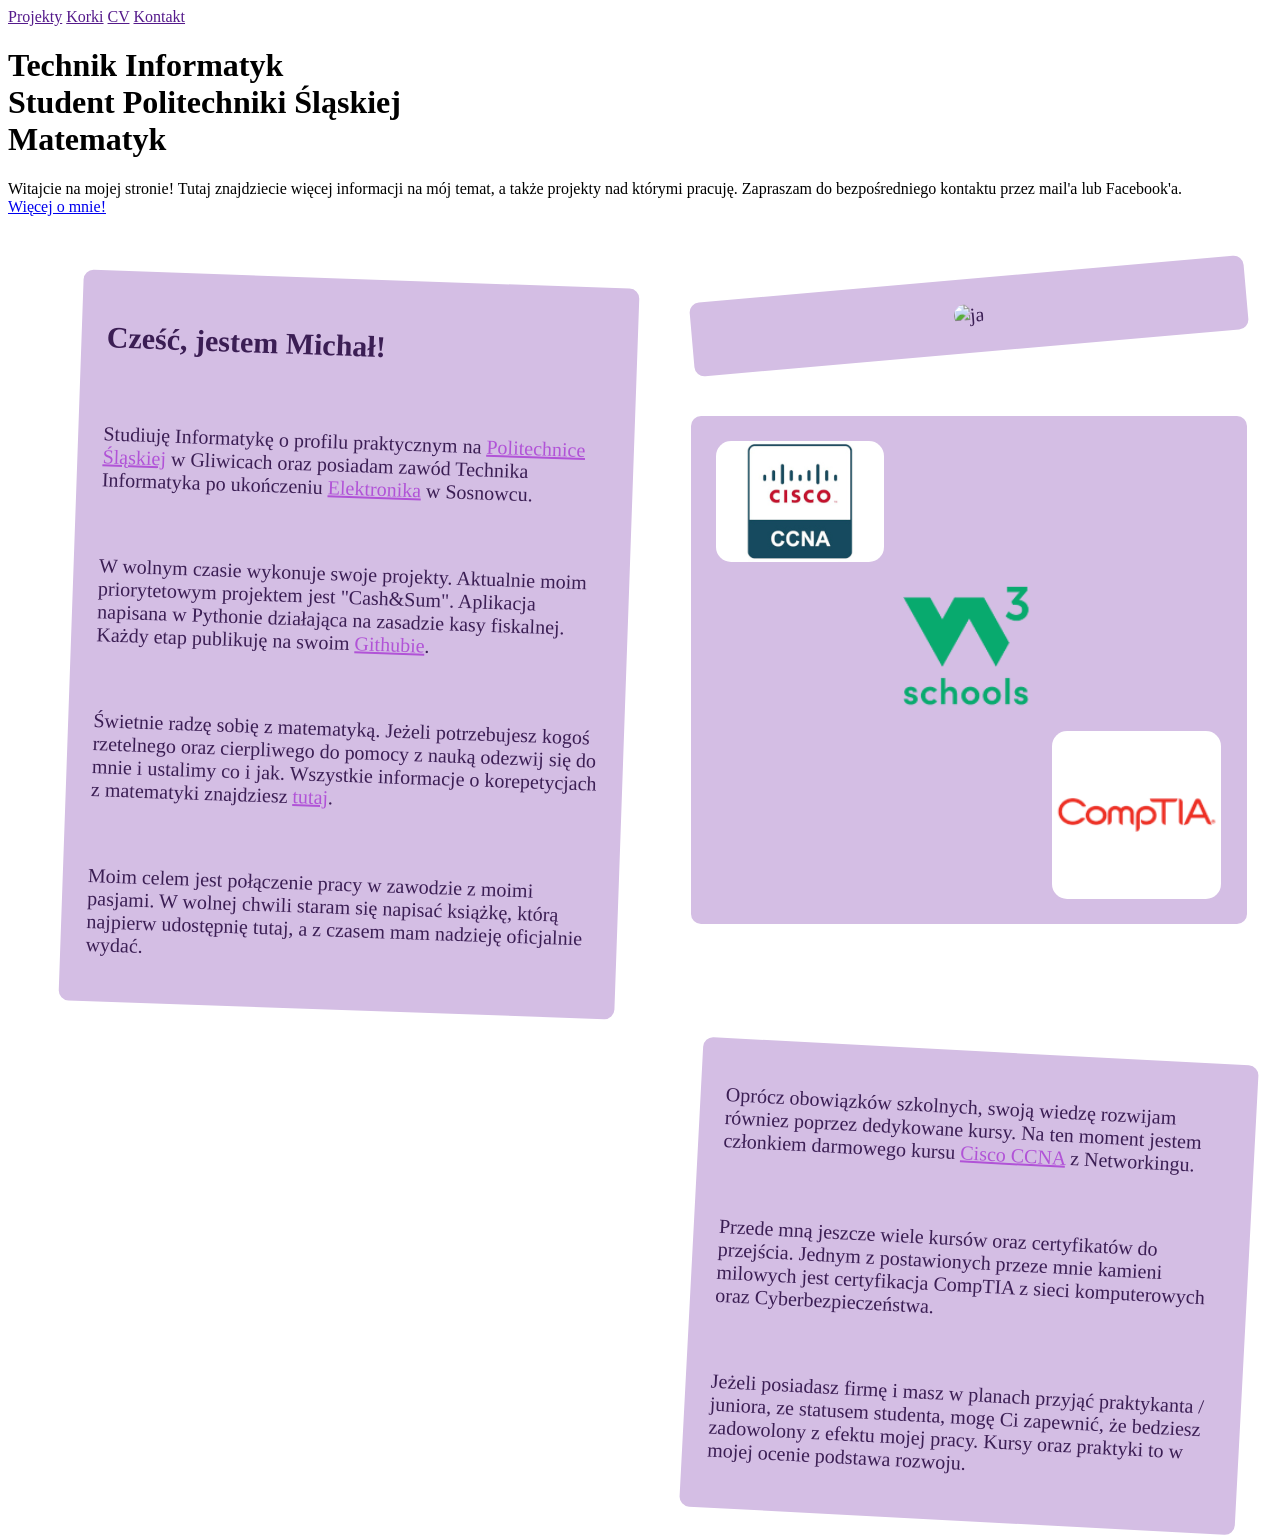
==== index.html @ e47a698b "kolejna czesc kontent" ====
<!DOCTYPE html>
<html lang="en">
<head>
    <meta charset="UTF-8">
    <meta name="viewport" content="width=device-width, initial-scale=1.0">
    <meta name="description" content="Strona portfolio by Saranov">
    <meta name="author" content="Michał Saranov Jurgaś"> 
    <meta name="keywords" content="saranov, Saranov, srnv, Informatyk, sosnowiec, korepetycje, matematyka, liceum">
    <meta name="viewport" content="width=device-width, initial-scale=1.0">
    <link rel="preconnect" href="https://fonts.googleapis.com">
    <link rel="preconnect" href="https://fonts.gstatic.com" crossorigin>
    <link href="https://fonts.googleapis.com/css2?family=Roboto:ital,wght@0,100..900;1,100..900&display=swap" rel="stylesheet">  
     <link rel="stylesheet" href="./style/top.css"> 
    <link rel="stylesheet" href="./style/content.css">
    <link rel="stylesheet" href="./style/style.css">  
    <title>srnv.pl</title>

</head>
<body>

    <div class="top">
        <div class="top-links">
            <a href="">Projekty</a>
            <a href="">Korki</a>
            <a href="">CV</a>
            <a href="">Kontakt</a>
        </div>
    </div>
    <div class="main">
            <h1 class="main-title">
                Technik Informatyk <br>
                Student Politechniki Śląskiej <br>
                Matematyk
            </h1>

            <div class="main-opis">
                Witajcie na mojej stronie! Tutaj znajdziecie więcej informacji na mój temat, a także projekty nad którymi pracuję. Zapraszam do bezpośredniego kontaktu przez mail'a lub Facebook'a.
            </div>

            <div class="main-przycisk">
                <a href="#content" class="przycisk-wiecej">Więcej o mnie!</a>
            </div>  
    </div>


    <div class="content" id="content">
        <div class="o-mnie">
            <div class="kontener omnie-tekst">
                    <h2>Cześć, jestem Michał! </h2> <br>
                    <p>
                        Studiuję Informatykę o profilu praktycznym na <a href="https://www.polsl.pl/">Politechnice Śląskiej</a> w Gliwicach oraz posiadam zawód Technika Informatyka po ukończeniu <a href="https://zse.edu.pl/" target="_blank">Elektronika</a> w Sosnowcu. 
                    </p> <br>
                    <p>
                        W wolnym czasie wykonuje swoje projekty. Aktualnie moim priorytetowym projektem jest "Cash&Sum". Aplikacja napisana w Pythonie działająca na zasadzie kasy fiskalnej. Każdy etap publikuję na swoim <a href="https://github.com/saranovvv/cash-sum">Githubie</a>.
                    </p> <br>

                    <p>
                        Świetnie radzę sobię z matematyką. Jeżeli potrzebujesz kogoś rzetelnego oraz cierpliwego do pomocy z nauką odezwij się do mnie i ustalimy co i jak. Wszystkie informacje o korepetycjach z matematyki znajdziesz <a href="">tutaj</a>. 
                    </p> <br>

                    <p>
                        Moim celem jest połączenie pracy w zawodzie z moimi pasjami. W wolnej chwili staram się napisać książkę, którą najpierw udostępnię tutaj, a z czasem mam nadzieję oficjalnie wydać. 
                    </p>
                 
            </div>

            <div class="kontener omnie-zdjecie">
                <img src="./img/me-d4c.png" alt="ja">
            </div>
        </div>
        <div class="kursy">
            <div class="kontener kursy-zdjecie">
                <img src="./img/cisco-ccna-2.jpg" alt="logo-ccna" class="schodki1">
                <img src="./img/w3sch.png" alt="w3schools-logo" class="schodki2">
                <img src="./img/comptia.png" alt="comptia-logo" class="schodki3">
            </div>
            <div class="kontener kursy-tekst">
                <p>
                    Oprócz obowiązków szkolnych, swoją wiedzę rozwijam równiez poprzez dedykowane kursy. Na ten moment jestem członkiem darmowego kursu <a href="">Cisco CCNA</a> z Networkingu. 
                </p><br>
                <p>
                    Przede mną jeszcze wiele kursów oraz certyfikatów do przejścia. Jednym z postawionych przeze mnie kamieni milowych jest certyfikacja CompTIA z sieci komputerowych oraz Cyberbezpieczeństwa. 
                </p><br>
                <p>
                    Jeżeli posiadasz firmę i masz w planach przyjąć praktykanta / juniora, ze statusem studenta, mogę Ci zapewnić, że bedziesz zadowolony z efektu mojej pracy.
                    Kursy oraz praktyki to w mojej ocenie podstawa rozwoju. 
                </p>
            </div>
        </div> 
    </div>
<div class="space stars1"></div>
<div class="space stars2"></div>
<div class="space stars3"></div>
    <script src="./js/script.js"></script>
</body>
</html>
---- style/content.css ----
p > a{
    color: #B153D7;
}

.content{
    width: 100%;
    z-index: 1;
}

.kontener{
    text-align: left;
    width: 50%;
    float: left;
    font-size: 20px;
    color: #3B1E54;
    padding: 2%;
    background-color: #D4BEE4;
    width: 40%;
    margin-left: 5%;
    border-radius: 10px;
    margin-top: 5%;
}

.o-mnie .kursy {
    width: 100%;
}

.omnie-tekst{
    transform: rotate(2deg);
    transition: 0.5s ease-in-out;
}
.omnie-tekst:hover{
    transform: rotate(0);
}

.omnie-zdjecie{
    text-align: center;
    transform: rotate(-5deg);   
    transition: 1s ease-in-out;
}
.omnie-zdjecie:hover{
    transform: rotate(-2deg);
}

.omnie-zdjecie > img {
    height: 500px;
    border-radius: 15px;
}

.kursy-tekst{
    margin-top: 10%;
    transform: rotate(3deg);
    transition: 0.5s ease-in-out;

}

.kursy-zdjecie{
    text-align: center;
    transition: 0.5s ease-in-out; 

}
.kursy-zdjecie > img {
    width: 33.3%;
    border-radius: 15px;
    float: left;
}

.schodki1{
    margin-right: 66.6%;
}
.schodki2{
    margin-right: 33.3%;
    margin-left: 33.3%;
}
.schodki3{
    margin-left: 66.6%;
}
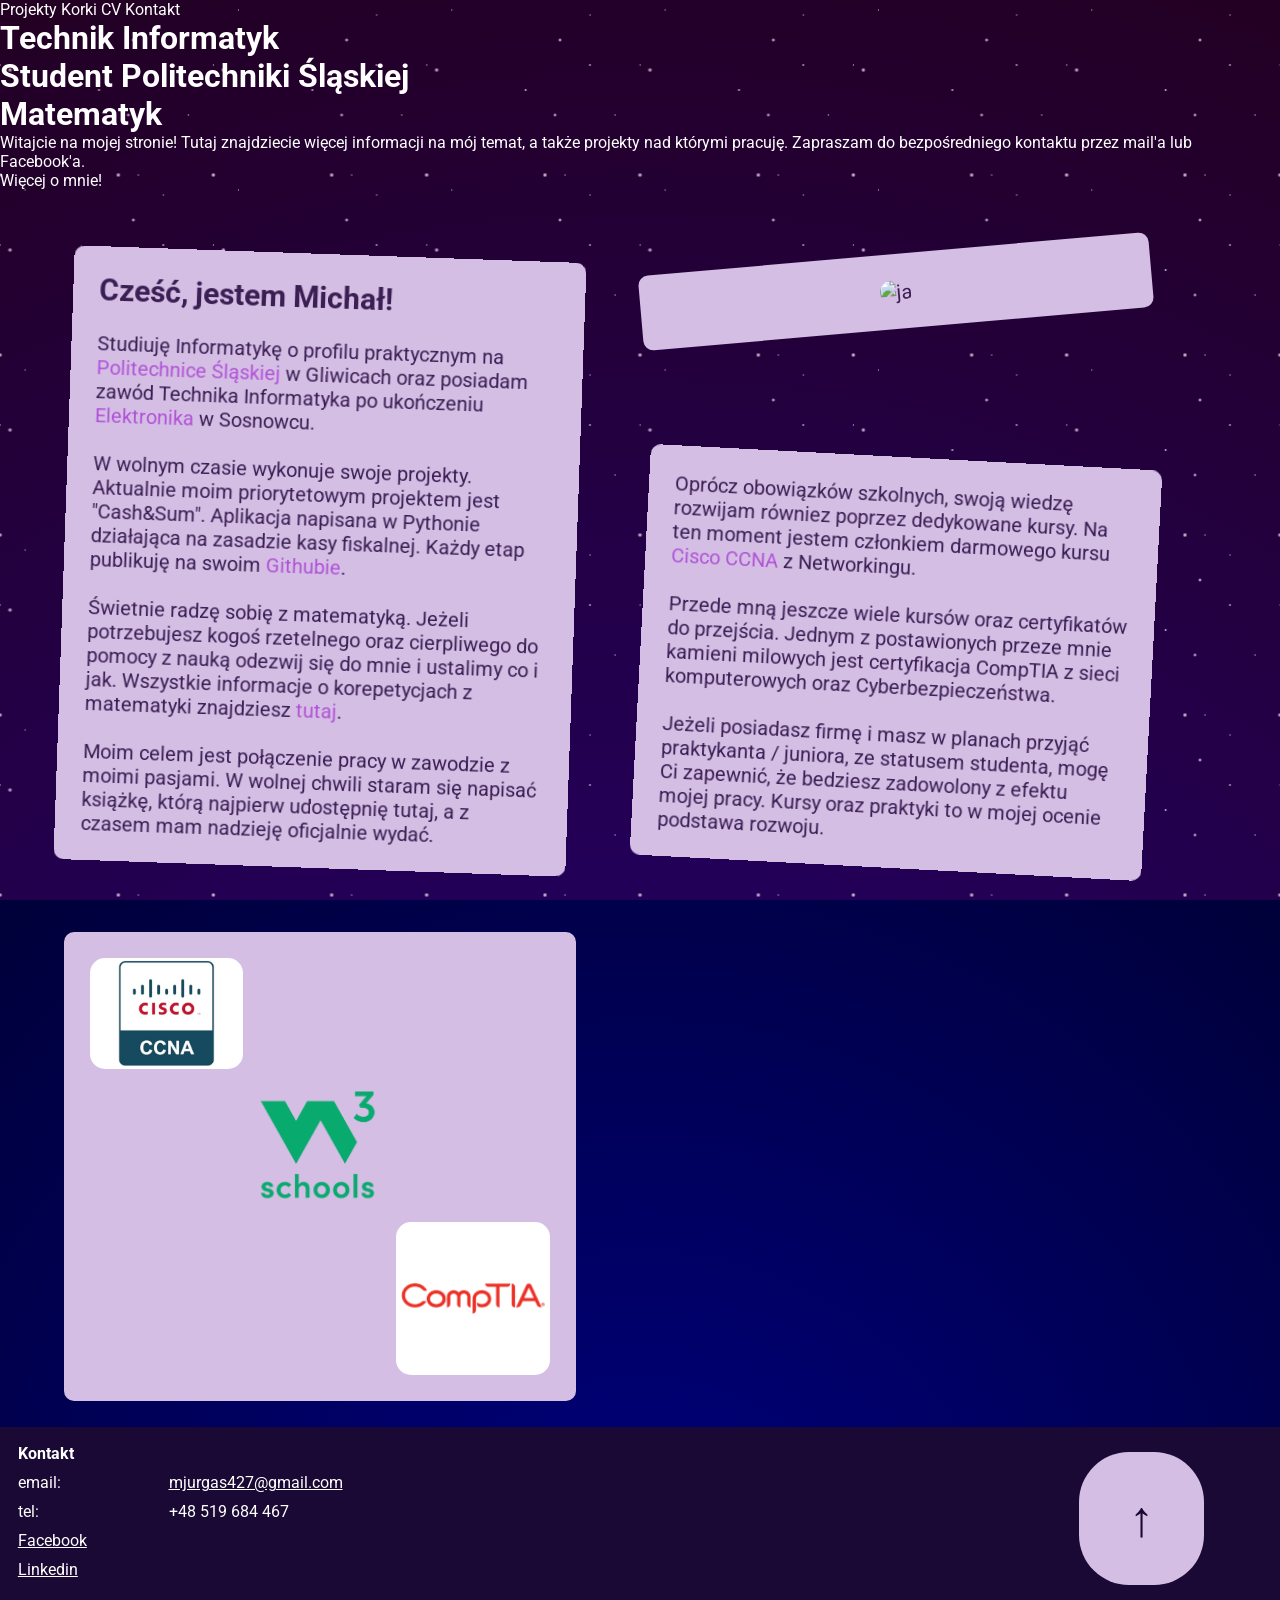
==== commit eaf3078d: "dodanie panelu bottom" ====
--- a/index.html
+++ b/index.html
@@ -10,15 +10,18 @@
     <link rel="preconnect" href="https://fonts.googleapis.com">
     <link rel="preconnect" href="https://fonts.gstatic.com" crossorigin>
     <link href="https://fonts.googleapis.com/css2?family=Roboto:ital,wght@0,100..900;1,100..900&display=swap" rel="stylesheet">  
-     <link rel="stylesheet" href="./style/top.css"> 
+    <link rel="stylesheet" href="./style/top.css"> 
     <link rel="stylesheet" href="./style/content.css">
+    <link rel="stylesheet" href="./style/bot.css">
     <link rel="stylesheet" href="./style/style.css">  
+    <link rel="stylesheet" href="./style/responsive.css">
+
     <title>srnv.pl</title>
 
 </head>
 <body>
 
-    <div class="top">
+    <div class="top" id="top">
         <div class="top-links">
             <a href="">Projekty</a>
             <a href="">Korki</a>
@@ -48,10 +51,10 @@
             <div class="kontener omnie-tekst">
                     <h2>Cześć, jestem Michał! </h2> <br>
                     <p>
-                        Studiuję Informatykę o profilu praktycznym na <a href="https://www.polsl.pl/">Politechnice Śląskiej</a> w Gliwicach oraz posiadam zawód Technika Informatyka po ukończeniu <a href="https://zse.edu.pl/" target="_blank">Elektronika</a> w Sosnowcu. 
+                        Studiuję Informatykę o profilu praktycznym na <a href="https://www.polsl.pl/" target="_blank">Politechnice Śląskiej</a> w Gliwicach oraz posiadam zawód Technika Informatyka po ukończeniu <a href="https://zse.edu.pl/" target="_blank">Elektronika</a> w Sosnowcu. 
                     </p> <br>
                     <p>
-                        W wolnym czasie wykonuje swoje projekty. Aktualnie moim priorytetowym projektem jest "Cash&Sum". Aplikacja napisana w Pythonie działająca na zasadzie kasy fiskalnej. Każdy etap publikuję na swoim <a href="https://github.com/saranovvv/cash-sum">Githubie</a>.
+                        W wolnym czasie wykonuje swoje projekty. Aktualnie moim priorytetowym projektem jest "Cash&Sum". Aplikacja napisana w Pythonie działająca na zasadzie kasy fiskalnej. Każdy etap publikuję na swoim <a href="https://github.com/saranovvv" target="_blank">Githubie</a>.
                     </p> <br>
 
                     <p>
@@ -69,14 +72,9 @@
             </div>
         </div>
         <div class="kursy">
-            <div class="kontener kursy-zdjecie">
-                <img src="./img/cisco-ccna-2.jpg" alt="logo-ccna" class="schodki1">
-                <img src="./img/w3sch.png" alt="w3schools-logo" class="schodki2">
-                <img src="./img/comptia.png" alt="comptia-logo" class="schodki3">
-            </div>
             <div class="kontener kursy-tekst">
                 <p>
-                    Oprócz obowiązków szkolnych, swoją wiedzę rozwijam równiez poprzez dedykowane kursy. Na ten moment jestem członkiem darmowego kursu <a href="">Cisco CCNA</a> z Networkingu. 
+                    Oprócz obowiązków szkolnych, swoją wiedzę rozwijam równiez poprzez dedykowane kursy. Na ten moment jestem członkiem darmowego kursu <a href="https://www.cisco.com/site/us/en/learn/training-certifications/training/netacad/index.html" target="_blank">Cisco CCNA</a> z Networkingu. 
                 </p><br>
                 <p>
                     Przede mną jeszcze wiele kursów oraz certyfikatów do przejścia. Jednym z postawionych przeze mnie kamieni milowych jest certyfikacja CompTIA z sieci komputerowych oraz Cyberbezpieczeństwa. 
@@ -86,11 +84,51 @@
                     Kursy oraz praktyki to w mojej ocenie podstawa rozwoju. 
                 </p>
             </div>
+            <div class="kontener kursy-zdjecie">
+                <img src="./img/cisco-ccna-2.jpg" alt="logo-ccna" class="schodki1">
+                <img src="./img/w3sch.png" alt="w3schools-logo" class="schodki2">
+                <img src="./img/comptia.png" alt="comptia-logo" class="schodki3">
+            </div>
         </div> 
     </div>
-<div class="space stars1"></div>
-<div class="space stars2"></div>
-<div class="space stars3"></div>
-    <script src="./js/script.js"></script>
+
+    <div class="bot">
+        <div class="lewy">
+            <div class="bot-tabela" role="region" tabindex="0">
+                <table>
+                    <thead>
+                        <tr>
+                            <th>Kontakt</th>
+                            <th><br></th>
+                        </tr>
+                    </thead>
+                    <tbody>
+                        <tr>
+                            <td>email:&nbsp;</td>
+                            <td><a href="mailto:mjurgas427@gmail.com" target="_blank" style="text-decoration: underline;">mjurgas427@gmail.com</a><br></td>
+                        </tr>
+                        <tr>
+                            <td>tel:</td>
+                            <td>+48 519 684 467&nbsp;<br></td>
+                        </tr>
+                        <tr>
+                            <td><a href="https://www.facebook.com/saranovvv" target="_blank" style="text-decoration: underline;">Facebook</a></td>
+                            <td></td>
+                        </tr>
+                        <tr>
+                            <td><a href="https://www.linkedin.com/in/michał-jurgaś-aa981a3b7/" target="_blank" style="text-decoration: underline; ">Linkedin</a></td>
+                            <td></td>
+                        </tr>
+                    </tbody>
+                </table>
+            </div>
+        </div>
+    <a href="#top" class="pwrt">&uarr;</a>
+    </div>
+
+    <div class="space stars1"></div>
+    <div class="space stars2"></div>
+    <div class="space stars3"></div>
+<!-- <script src="./js/script.js"></script> -->
 </body>
 </html>
--- a/style/bot.css
+++ b/style/bot.css
@@ -0,0 +1,70 @@
+.bot{
+    float: left;
+    width: 100%;
+    height: 200px;
+    background-color: #190934;
+    opacity: 1;
+    margin-top: 2%;
+    color: white;
+    padding: 1%;
+}
+
+.lewy{
+    width: 80%;
+    float: left;
+}
+
+.bot-tabela {
+    overflow: auto;
+    width: 100%;
+}
+
+.bot-tabela table {
+    border: 1px none #dededf;
+    height: 100%;
+    width: 50%;
+    table-layout: auto;
+    border-collapse: collapse;
+    border-spacing: 1px;
+    text-align: left;
+}
+
+.bot-tabela caption {
+    caption-side: top;
+    text-align: left;
+}
+
+.bot-tabela th {
+    border: 1px none #dededf;
+    background-color: #190934;
+    color: #ffffff;
+    padding: 5px;
+}
+
+.bot-tabela td {
+    border: 1px none #dededf;
+    background-color: #190934;
+    color: #ffffff;
+    padding: 5px;
+}
+
+.pwrt{
+    background-color: #D4BEE4;
+    width: 10%;
+    padding: 3%;
+    float: right;
+    text-align: center;
+    font-size: 50px;
+    color: #190934;
+    margin-right: 5%;
+    margin-top: 1%;
+    border-radius: 50px;
+    transition: ease-in 2s;
+    transition: ease-out 1s;
+
+}
+.pwrt:hover{
+    background-color: #190934;
+    color: #D4BEE4;
+    transform: rotate(360deg);
+}
--- a/style/style.css
+++ b/style/style.css
@@ -0,0 +1,146 @@
+*{
+    box-sizing: border-box;
+    margin: 0;
+    padding: 0;
+    scroll-behavior: smooth;
+  }
+
+body{
+        background: radial-gradient(circle at bottom, navy 0, black 100%);
+        height: 100%;
+        font-family: "Roboto", sans-serif;
+        color: white;
+}
+
+a{
+    text-decoration: none;
+    color: white;
+}
+
+.space {
+  background: rgba(128, 0, 128, 0.1) center / 200px 200px round;
+  bottom: 0;
+  left: 0;
+  position: fixed;
+  right: 0;
+  top: 0;
+  z-index: -1;
+}
+
+.stars1 {
+  animation: space 180s ease-in-out infinite;
+  background-image:
+    radial-gradient(
+      1px 1px at 25px 5px, 
+      white, 
+      rgba(255, 255, 255, 0)
+    ),
+    radial-gradient(
+      1px 1px at 50px 25px, 
+      white, 
+      rgba(255, 255, 255, 0)
+    ),
+    radial-gradient(
+      1px 1px at 125px 20px, 
+      white, 
+      rgba(255, 255, 255, 0)
+    ),
+    radial-gradient(
+      1.5px 1.5px at 50px 75px, 
+      white, 
+      rgba(255, 255, 255, 0)
+    ),
+    radial-gradient(
+      2px 2px at 15px 125px, 
+      white, 
+      rgba(255, 255, 255, 0)
+    ),
+    radial-gradient(
+      2.5px 2.5px at 110px 80px, 
+      white, 
+      rgba(255, 255, 255, 0)
+    );
+}
+.stars2 {
+  animation: space 240s ease-in-out infinite;
+  background-image:
+    radial-gradient(
+      1px 1px at 75px 125px, 
+      white, 
+      rgba(255, 255, 255, 0)
+    ),
+    radial-gradient(
+      1px 1px at 100px 75px, 
+      white, 
+      rgba(255, 255, 255, 0)
+    ),
+    radial-gradient(
+      1.5px 1.5px at 199px 100px, 
+      white, 
+      rgba(255, 255, 255, 0)
+    ),
+    radial-gradient(
+      2px 2px at 20px 50px, 
+      white, 
+      rgba(255, 255, 255, 0)
+    ),
+    radial-gradient(
+      2.5px 2.5px at 100px 5px, 
+      white, 
+      rgba(255, 255, 255, 0)
+    ),
+    radial-gradient(
+      2.5px 2.5px at 5px 5px, 
+      white, 
+      rgba(255, 255, 255, 0)
+    );
+.stars3 {
+  animation: space 300s ease-in-out infinite;
+  background-image:
+    radial-gradient(
+      1px 1px at 10px 10px, 
+      white, 
+      rgba(255, 255, 255, 0)
+    ),
+    radial-gradient(
+      1px 1px at 150px 150px, 
+      white, 
+      rgba(255, 255, 255, 0)
+    ),
+    radial-gradient(
+      1.5px 1.5px at 60px 170px, 
+      white, 
+      rgba(255, 255, 255, 0)
+    ),
+    radial-gradient(
+      1.5px 1.5px at 175px 180px, 
+      white, 
+      rgba(255, 255, 255, 0)
+    ),
+    radial-gradient(
+      2px 2px at 195px 95px, 
+      white, 
+      rgba(255, 255, 255, 0)
+    ),
+    radial-gradient(
+      2.5px 2.5px at 95px 145px, 
+      white, 
+      rgba(255, 255, 255, 0)
+    );
+}
+}
+
+@keyframes space {
+  40% {
+    opacity: 0.75;
+  }
+  50% {
+    opacity: 0.25;
+  }
+  60% {
+    opacity: 0.75;
+  }
+  100% {
+    transform: rotate(360deg);
+  }
+}
--- a/style/responsive.css
+++ b/style/responsive.css
@@ -0,0 +1,83 @@
+@media screen and (max-width:1025px){
+    .pwrt{
+        display: none;
+    }
+    .omnie-tekst .omnie-zdjecie .kursy-tekst .kursy-zdjecie{
+        margin: 0;
+    }
+    .omnie-tekst .kursy-tekst{
+        font-size: 10px;
+    }
+    .kursy-zdjecie .kursy-tekst{
+        width: 50%;
+    }
+    
+    .omnie-zdjecie > img {
+        height: 400px;
+    }
+
+    
+}
+@media screen and (max-width:768px){
+    .omnie-zdjecie > img{
+        height: 350px;
+    }
+}
+@media screen and (max-width:600px) {
+   
+    .omnie-tekst .kursy-tekst{
+        font-size: 10px;
+    }
+    .omnie-tekst{
+        margin: 2%;
+        width: auto;
+        transform: rotate(1deg);
+    }
+    .omnie-zdjecie{        
+        margin: 2%;
+        transform: rotate(-1deg);
+        width: auto;
+    }
+    .kursy-tekst{
+        margin: 2%;
+        margin-top: 5%;
+        width: auto;
+        transform: rotate(1deg);
+    }
+    .kursy-zdjecie{
+        margin: 2%;
+        width: auto;
+        transform: rotate(-1deg);
+    }
+    .omnie-zdjecie > img{width: auto;}
+}
+@media screen and (max-width:430px) {
+    *{
+        font-size: 15px;
+    }
+    h1{
+        font-size: 18px;
+    }
+    .omnie-zdjecie{
+        margin-left: 12%;
+    }
+    .omnie-zdjecie > img {
+        height: 350px;
+    }
+    .kursy-zdjecie{
+        width: 70%;
+        margin-left: 15%;
+
+    }
+}
+@media screen and (max-width:320px){
+   .main-opis{
+    font-size: 12px;
+   }
+    .main-title{
+        font-size: 25px;
+    }
+    .omnie-zdjecie > img {
+        height: 250px;
+    }
+}
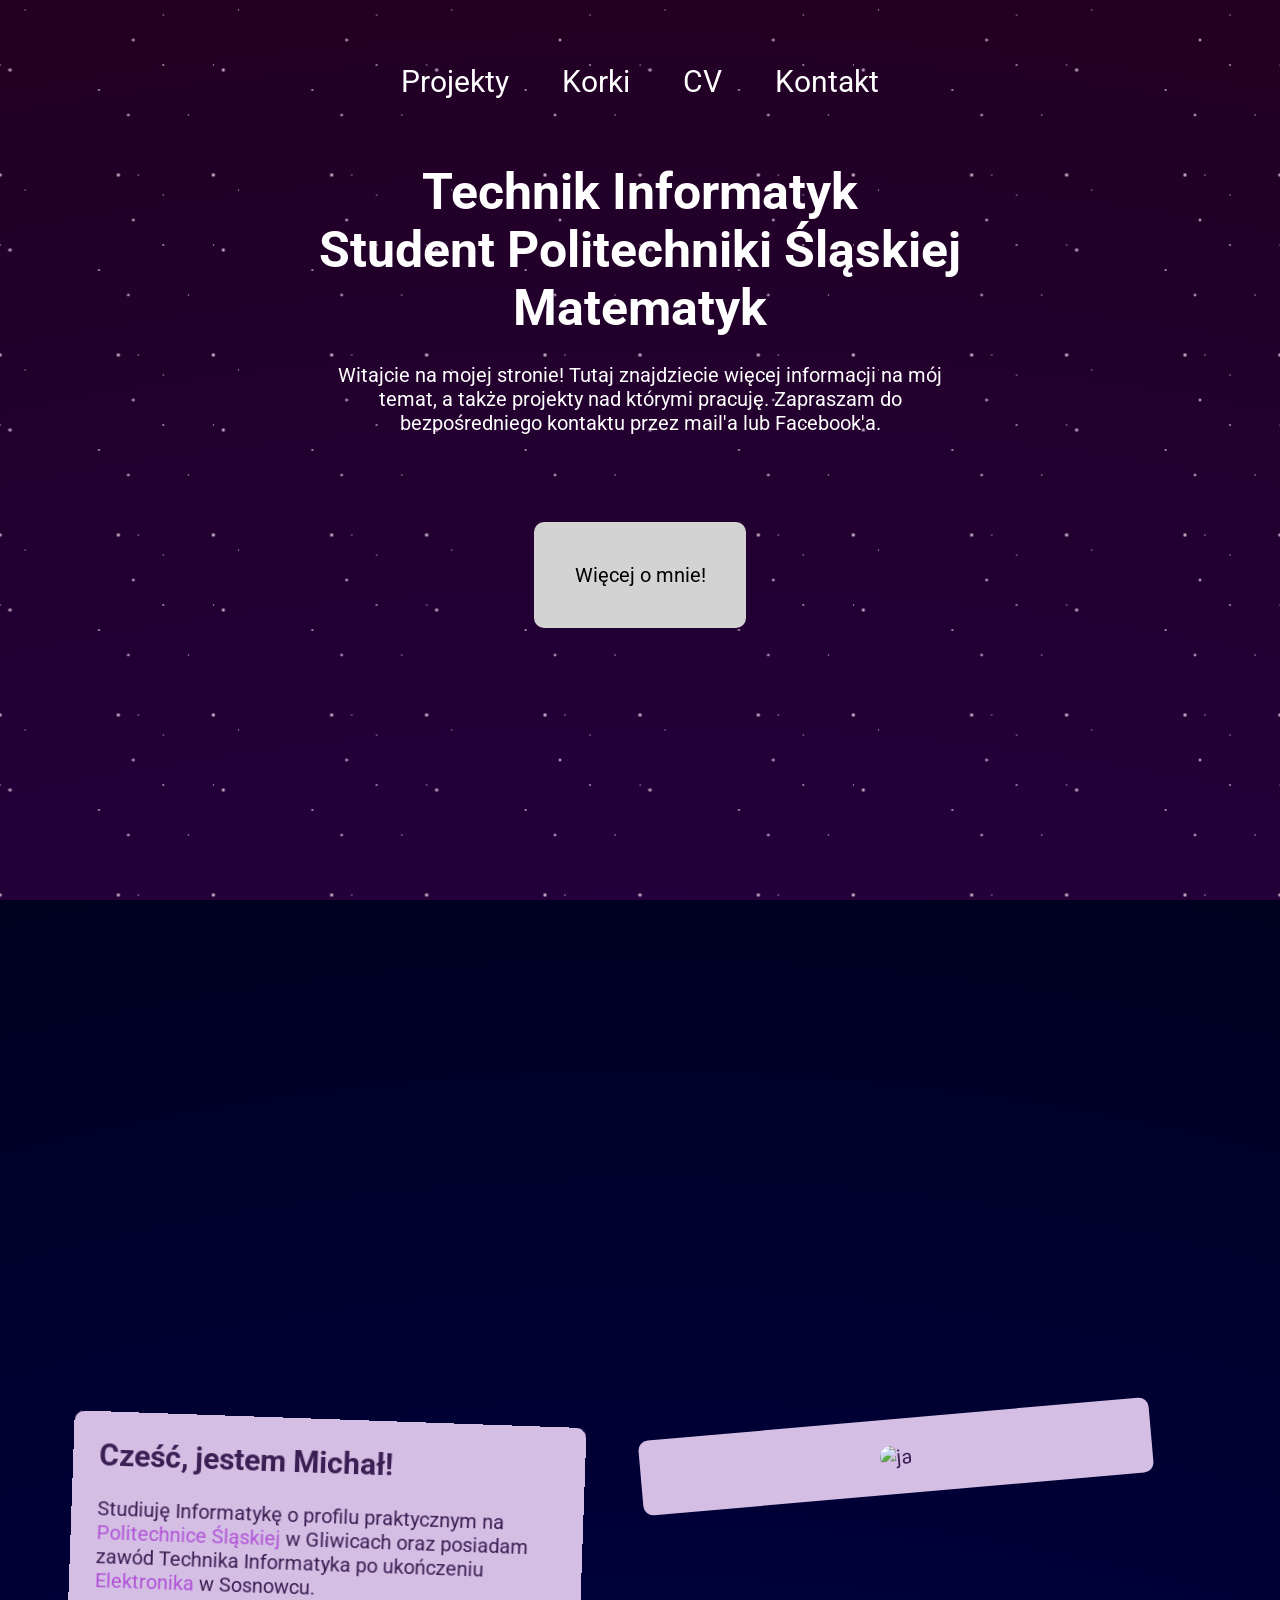
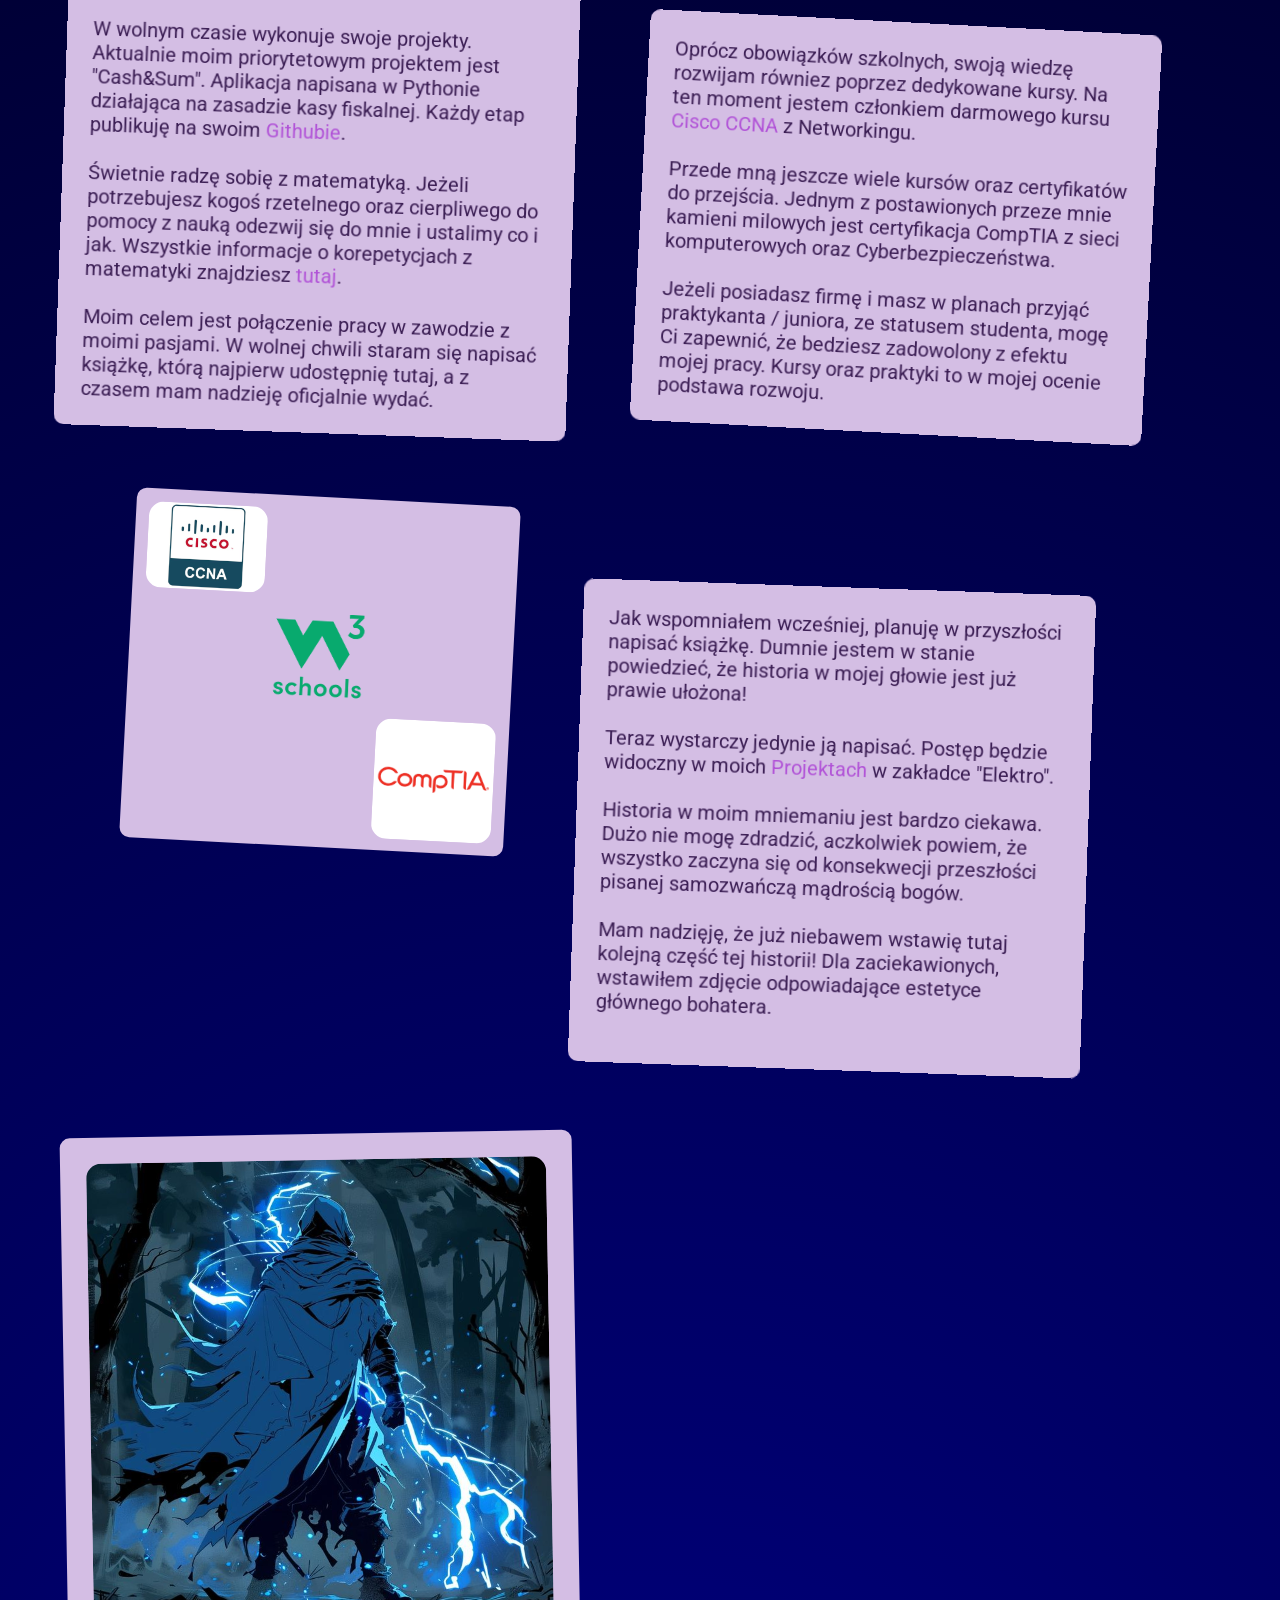
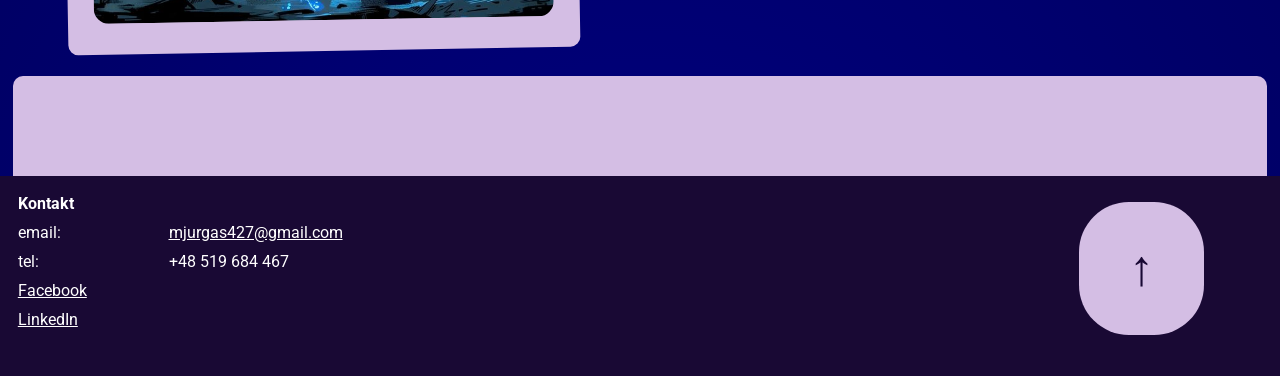
==== commit ac180fc9: "dokonczona sekcja kontent" ====
--- a/index.html
+++ b/index.html
@@ -12,6 +12,7 @@
     <link href="https://fonts.googleapis.com/css2?family=Roboto:ital,wght@0,100..900;1,100..900&display=swap" rel="stylesheet">  
     <link rel="stylesheet" href="./style/top.css"> 
     <link rel="stylesheet" href="./style/content.css">
+    <link rel="stylesheet" href="./style/content-long.css">
     <link rel="stylesheet" href="./style/bot.css">
     <link rel="stylesheet" href="./style/style.css">  
     <link rel="stylesheet" href="./style/responsive.css">
@@ -68,7 +69,7 @@
             </div>
 
             <div class="kontener omnie-zdjecie">
-                <img src="./img/me-d4c.png" alt="ja">
+                <img src="./img/me-d4c.png" alt="ja" class="zdjecie">
             </div>
         </div>
         <div class="kursy">
@@ -89,7 +90,28 @@
                 <img src="./img/w3sch.png" alt="w3schools-logo" class="schodki2">
                 <img src="./img/comptia.png" alt="comptia-logo" class="schodki3">
             </div>
+            <div class="kontener electro-tekst">
+                <p>
+                    Jak wspomniałem wcześniej, planuję w przyszłości napisać książkę. Dumnie jestem w stanie powiedzieć, że historia w mojej głowie jest już prawie ułożona!
+                </p> <br>
+                <p>
+                    Teraz wystarczy jedynie ją napisać. Postęp będzie widoczny w moich <a href="">Projektach</a> w zakładce "Elektro". 
+                </p> <br>
+                <p>
+                    Historia w moim mniemaniu jest bardzo ciekawa. Dużo nie mogę zdradzić, aczkolwiek powiem, że wszystko zaczyna się od konsekwecji przeszłości pisanej samozwańczą mądrością bogów.
+                </p> <br>
+                <p>
+                    Mam nadzięję, że już niebawem wstawię tutaj kolejną część tej historii! Dla zaciekawionych, wstawiłem zdjęcie odpowiadające estetyce głównego bohatera.
+                </p> <br>
+            </div>
+            <div class="kontener electro-zdjecie">
+                <img src="./img/ivra.jpg" alt="ivra cascada" class="zdjecie">
+            </div>
         </div> 
+    </div>
+
+    <div class="content-long">
+
     </div>
 
     <div class="bot">
@@ -116,7 +138,7 @@
                             <td></td>
                         </tr>
                         <tr>
-                            <td><a href="https://www.linkedin.com/in/michał-jurgaś-aa981a3b7/" target="_blank" style="text-decoration: underline; ">Linkedin</a></td>
+                            <td><a href="https://www.linkedin.com/in/michał-jurgaś-aa981a3b7/" target="_blank" style="text-decoration: underline; ">LinkedIn</a></td>
                             <td></td>
                         </tr>
                     </tbody>
@@ -131,4 +153,4 @@
     <div class="space stars3"></div>
 <!-- <script src="./js/script.js"></script> -->
 </body>
-</html>+</html>
--- a/style/top.css
+++ b/style/top.css
@@ -0,0 +1,43 @@
+.top{
+    width: 100%;
+    text-align: center;
+    font-size: 1.875rem;
+    padding: 5%;
+}
+
+.top-links > a{
+    margin: 2%;
+}
+
+.main{
+    text-align: center;
+}
+
+.main-title{
+    font-size: 3.125rem;
+}
+
+.main-opis{
+    margin-left: 25%;
+    margin-right: 25%;
+    width: 50%;
+    font-size: 1.25rem;
+    margin-top: 2%;
+}
+
+.main-przycisk{
+    width: 80%;
+    margin: 10%;
+    margin-bottom: 60%;
+}
+
+.przycisk-wiecej{
+    color: black;
+    font-size: 1.25rem;
+    background-color: lightgray;
+    border-radius: 0.625rem;
+    width: auto;
+    height: auto;
+    padding: 4%;
+    text-decoration: none;
+}
--- a/style/content.css
+++ b/style/content.css
@@ -1,6 +1,12 @@
 
 p > a{
     color: #B153D7;
+}
+
+.zdjecie{
+    /* height: 31.25rem; */
+    border-radius: 0.9375rem;
+    width: 100%;
 }
 
 .content{
@@ -10,15 +16,14 @@
 
 .kontener{
     text-align: left;
-    width: 50%;
     float: left;
-    font-size: 20px;
+    font-size: 1.25rem;
     color: #3B1E54;
     padding: 2%;
     background-color: #D4BEE4;
     width: 40%;
     margin-left: 5%;
-    border-radius: 10px;
+    border-radius: 0.625rem;
     margin-top: 5%;
 }
 
@@ -43,29 +48,37 @@
     transform: rotate(-2deg);
 }
 
-.omnie-zdjecie > img {
-    height: 500px;
-    border-radius: 15px;
+.kursy-tekst{
+    margin-top: 10%;
+    margin-left: 5%;
+    transform: rotate(3deg);
+    transition: 0.5s ease-in-out;
+    float: right;
+    /* float: left; */
+    margin-right: 10%;
+}
+.kursy-zdjecie{
+    float: left;
+    width: 30%;
+    text-align: center;
+    transition: 1s ease-in-out; 
+    margin-left: 10%;
+    padding: 1%;
+    transform: rotate(3deg);
+}
+.kursy-tekst:hover{
+    transform: rotate(0);
+}
+.kursy-zdjecie:hover{
+    transform: rotate(0);
 }
 
-.kursy-tekst{
-    margin-top: 10%;
-    transform: rotate(3deg);
-    transition: 0.5s ease-in-out;
 
-}
-
-.kursy-zdjecie{
-    text-align: center;
-    transition: 0.5s ease-in-out; 
-
-}
 .kursy-zdjecie > img {
     width: 33.3%;
-    border-radius: 15px;
+    border-radius: 0.9375rem;
     float: left;
 }
-
 .schodki1{
     margin-right: 66.6%;
 }
@@ -75,4 +88,22 @@
 }
 .schodki3{
     margin-left: 66.6%;
+}
+
+.electro-tekst{
+    margin-top: 12%;
+    transition: ease-in-out 0.7s;
+    transform: rotate(2deg);
+}
+.electro-zdjecie {
+    transition: ease-in-out 0.7s;
+    text-align: center;
+    transform: rotate(-1deg);
+}
+
+.electro-tekst:hover {
+    transform: rotate(0deg);
+}
+.electro-zdjecie:hover{
+    transform: rotate(0deg);
 }
--- a/style/content-long.css
+++ b/style/content-long.css
@@ -0,0 +1,10 @@
+.content-long{
+    width: 98%;
+    background-color: #D4BEE4;
+    height: 6.25rem;
+    float: left;
+    margin-top: 2%;
+    margin-left: 1%;
+    border-top-left-radius: 0.625rem;    
+    border-top-right-radius: 0.625rem;    
+}
--- a/style/bot.css
+++ b/style/bot.css
@@ -1,10 +1,9 @@
 .bot{
     float: left;
     width: 100%;
-    height: 200px;
+    height: 12.5rem;
     background-color: #190934;
     opacity: 1;
-    margin-top: 2%;
     color: white;
     padding: 1%;
 }
@@ -20,12 +19,12 @@
 }
 
 .bot-tabela table {
-    border: 1px none #dededf;
+    border: 0.0625rem none #dededf;
     height: 100%;
     width: 50%;
     table-layout: auto;
     border-collapse: collapse;
-    border-spacing: 1px;
+    border-spacing: 0.0625rem;
     text-align: left;
 }
 
@@ -35,17 +34,17 @@
 }
 
 .bot-tabela th {
-    border: 1px none #dededf;
+    border: 0.0625rem none #dededf;
     background-color: #190934;
     color: #ffffff;
-    padding: 5px;
+    padding: 0.3125rem;
 }
 
 .bot-tabela td {
-    border: 1px none #dededf;
+    border: 0.0625rem none #dededf;
     background-color: #190934;
     color: #ffffff;
-    padding: 5px;
+    padding: 0.3125rem;
 }
 
 .pwrt{
@@ -54,11 +53,11 @@
     padding: 3%;
     float: right;
     text-align: center;
-    font-size: 50px;
+    font-size: 3.125rem;
     color: #190934;
     margin-right: 5%;
     margin-top: 1%;
-    border-radius: 50px;
+    border-radius: 3.125rem;
     transition: ease-in 2s;
     transition: ease-out 1s;
 
--- a/style/style.css
+++ b/style/style.css
@@ -18,7 +18,7 @@
 }
 
 .space {
-  background: rgba(128, 0, 128, 0.1) center / 200px 200px round;
+  background: rgba(128, 0, 128, 0.1) center / 12.5rem 12.5rem round;
   bottom: 0;
   left: 0;
   position: fixed;
@@ -31,32 +31,32 @@
   animation: space 180s ease-in-out infinite;
   background-image:
     radial-gradient(
-      1px 1px at 25px 5px, 
+      0.0625rem 0.0625rem at 1.5625rem 0.3125rem, 
       white, 
       rgba(255, 255, 255, 0)
     ),
     radial-gradient(
-      1px 1px at 50px 25px, 
+      0.0625rem 0.0625rem at 3.125rem 1.5625rem, 
       white, 
       rgba(255, 255, 255, 0)
     ),
     radial-gradient(
-      1px 1px at 125px 20px, 
+      0.0625rem 0.0625rem at 7.8125rem 1.25rem, 
       white, 
       rgba(255, 255, 255, 0)
     ),
     radial-gradient(
-      1.5px 1.5px at 50px 75px, 
+      0.0938rem 0.0938rem at 3.125rem 4.6875rem, 
       white, 
       rgba(255, 255, 255, 0)
     ),
     radial-gradient(
-      2px 2px at 15px 125px, 
+      0.125rem 0.125rem at 0.9375rem 7.8125rem, 
       white, 
       rgba(255, 255, 255, 0)
     ),
     radial-gradient(
-      2.5px 2.5px at 110px 80px, 
+      0.1563rem 0.1563rem at 6.875rem 5rem, 
       white, 
       rgba(255, 255, 255, 0)
     );
@@ -65,32 +65,32 @@
   animation: space 240s ease-in-out infinite;
   background-image:
     radial-gradient(
-      1px 1px at 75px 125px, 
+      0.0625rem 0.0625rem at 4.6875rem 7.8125rem, 
       white, 
       rgba(255, 255, 255, 0)
     ),
     radial-gradient(
-      1px 1px at 100px 75px, 
+      0.0625rem 0.0625rem at 6.25rem 4.6875rem, 
       white, 
       rgba(255, 255, 255, 0)
     ),
     radial-gradient(
-      1.5px 1.5px at 199px 100px, 
+      0.0938rem 0.0938rem at 12.4375rem 6.25rem, 
       white, 
       rgba(255, 255, 255, 0)
     ),
     radial-gradient(
-      2px 2px at 20px 50px, 
+      0.125rem 0.125rem at 1.25rem 3.125rem, 
       white, 
       rgba(255, 255, 255, 0)
     ),
     radial-gradient(
-      2.5px 2.5px at 100px 5px, 
+      0.1563rem 0.1563rem at 6.25rem 0.3125rem, 
       white, 
       rgba(255, 255, 255, 0)
     ),
     radial-gradient(
-      2.5px 2.5px at 5px 5px, 
+      0.1563rem 0.1563rem at 0.3125rem 0.3125rem, 
       white, 
       rgba(255, 255, 255, 0)
     );
@@ -98,32 +98,32 @@
   animation: space 300s ease-in-out infinite;
   background-image:
     radial-gradient(
-      1px 1px at 10px 10px, 
+      0.0625rem 0.0625rem at 0.625rem 0.625rem, 
       white, 
       rgba(255, 255, 255, 0)
     ),
     radial-gradient(
-      1px 1px at 150px 150px, 
+      0.0625rem 0.0625rem at 9.375rem 9.375rem, 
       white, 
       rgba(255, 255, 255, 0)
     ),
     radial-gradient(
-      1.5px 1.5px at 60px 170px, 
+      0.0938rem 0.0938rem at 3.75rem 10.625rem, 
       white, 
       rgba(255, 255, 255, 0)
     ),
     radial-gradient(
-      1.5px 1.5px at 175px 180px, 
+      0.0938rem 0.0938rem at 10.9375rem 11.25rem, 
       white, 
       rgba(255, 255, 255, 0)
     ),
     radial-gradient(
-      2px 2px at 195px 95px, 
+      0.125rem 0.125rem at 12.1875rem 5.9375rem, 
       white, 
       rgba(255, 255, 255, 0)
     ),
     radial-gradient(
-      2.5px 2.5px at 95px 145px, 
+      0.1563rem 0.1563rem at 5.9375rem 9.0625rem, 
       white, 
       rgba(255, 255, 255, 0)
     );
--- a/style/responsive.css
+++ b/style/responsive.css
@@ -1,32 +1,24 @@
-@media screen and (max-width:1025px){
+@media screen and (max-width:64.0625rem){
     .pwrt{
         display: none;
     }
-    .omnie-tekst .omnie-zdjecie .kursy-tekst .kursy-zdjecie{
+    .omnie-tekst .omnie-zdjecie .kursy-tekst .kursy-zdjecie .electro-text .electro-zdjecie{
         margin: 0;
     }
-    .omnie-tekst .kursy-tekst{
-        font-size: 10px;
+    .omnie-tekst .kursy-tekst .electro-text{
+        font-size: 0.625rem;
     }
     .kursy-zdjecie .kursy-tekst{
         width: 50%;
     }
     
-    .omnie-zdjecie > img {
-        height: 400px;
-    }
 
     
 }
-@media screen and (max-width:768px){
-    .omnie-zdjecie > img{
-        height: 350px;
-    }
-}
-@media screen and (max-width:600px) {
+@media screen and (max-width:37.5rem) {
    
-    .omnie-tekst .kursy-tekst{
-        font-size: 10px;
+    .omnie-tekst .kursy-tekst .electro-text{
+        font-size: 0.625rem;
     }
     .omnie-tekst{
         margin: 2%;
@@ -49,20 +41,19 @@
         width: auto;
         transform: rotate(-1deg);
     }
-    .omnie-zdjecie > img{width: auto;}
 }
-@media screen and (max-width:430px) {
+@media screen and (max-width:26.875rem) {
     *{
-        font-size: 15px;
+        font-size: 0.9375rem;
     }
     h1{
-        font-size: 18px;
+        font-size: 1.125rem;
     }
     .omnie-zdjecie{
         margin-left: 12%;
     }
-    .omnie-zdjecie > img {
-        height: 350px;
+    .zdjecie {
+        height: 21.875rem;
     }
     .kursy-zdjecie{
         width: 70%;
@@ -70,14 +61,14 @@
 
     }
 }
-@media screen and (max-width:320px){
+@media screen and (max-width:20rem){
    .main-opis{
-    font-size: 12px;
+    font-size: 0.75rem;
    }
     .main-title{
-        font-size: 25px;
+        font-size: 1.5625rem;
     }
-    .omnie-zdjecie > img {
-        height: 250px;
+    .zdjecie {
+        height: 15.625rem;
     }
 }
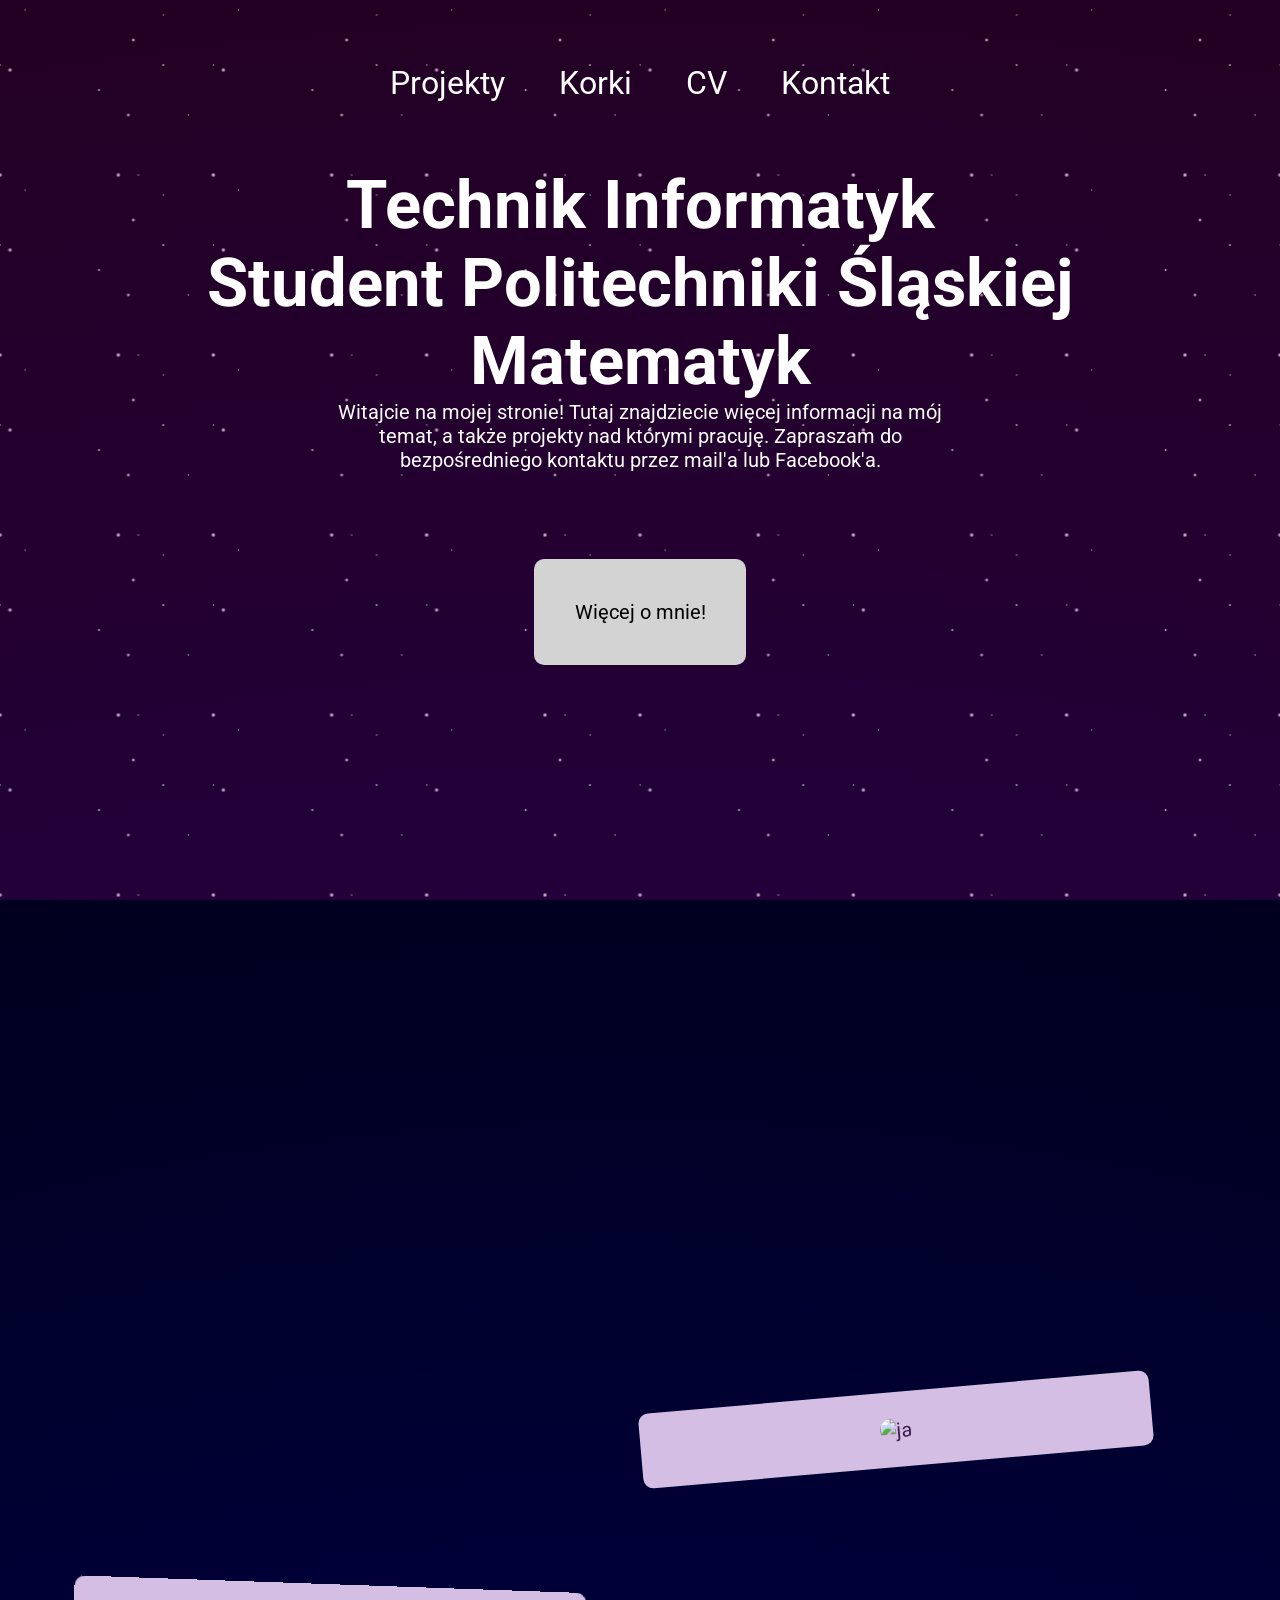
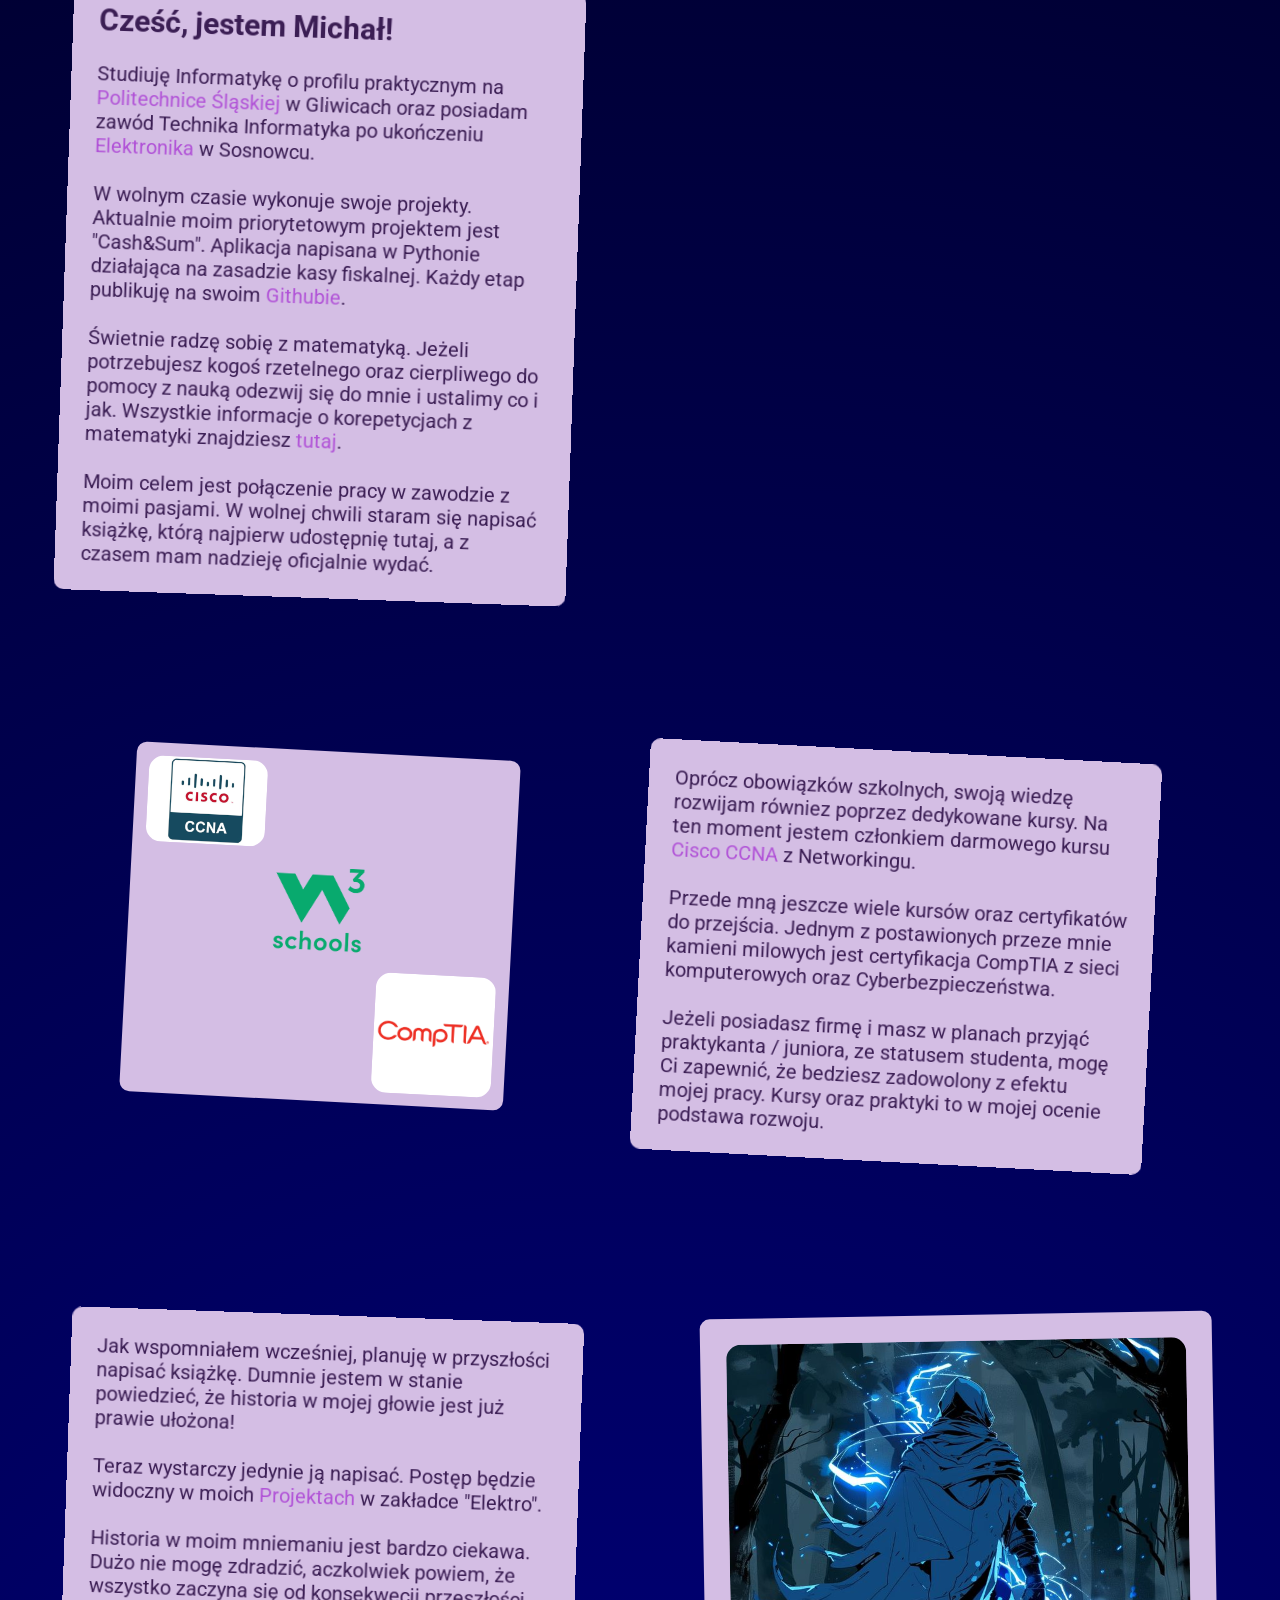
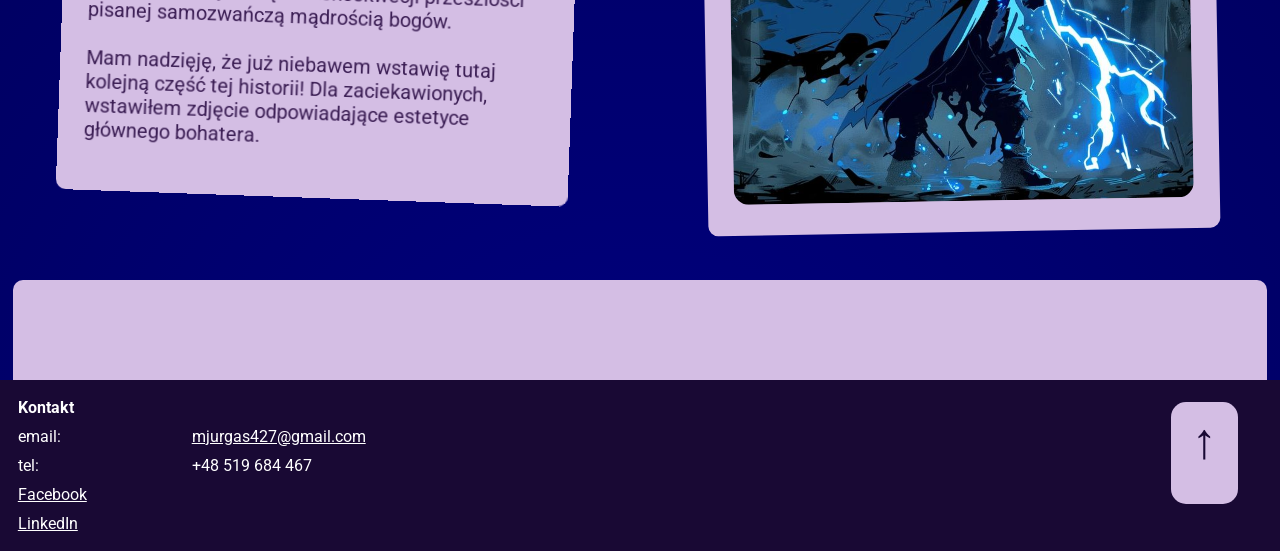
==== commit 37b41fa5: "postawienie wszystkiego na display:grid" ====
--- a/index.html
+++ b/index.html
@@ -16,38 +16,37 @@
     <link rel="stylesheet" href="./style/bot.css">
     <link rel="stylesheet" href="./style/style.css">  
     <link rel="stylesheet" href="./style/responsive.css">
-
     <title>srnv.pl</title>
 
 </head>
 <body>
+    <div class="1st-part">
+        <div class="top" id="top">
+            <div class="top-links">
+                <a href="">Projekty</a>
+                <a href="">Korki</a>
+                <a href="">CV</a>
+                <a href="">Kontakt</a>
+            </div>
+        </div>
+        <div class="main">
+                <h1 class="main-title">
+                    Technik Informatyk <br>
+                    Student Politechniki Śląskiej <br>
+                    Matematyk
+                </h1>
 
-    <div class="top" id="top">
-        <div class="top-links">
-            <a href="">Projekty</a>
-            <a href="">Korki</a>
-            <a href="">CV</a>
-            <a href="">Kontakt</a>
+                <div class="main-opis">
+                    Witajcie na mojej stronie! Tutaj znajdziecie więcej informacji na mój temat, a także projekty nad którymi pracuję. Zapraszam do bezpośredniego kontaktu przez mail'a lub Facebook'a.
+                </div>
+
+                <div class="main-przycisk">
+                    <a href="#content" class="przycisk-wiecej">Więcej o mnie!</a>
+                </div>  
         </div>
     </div>
-    <div class="main">
-            <h1 class="main-title">
-                Technik Informatyk <br>
-                Student Politechniki Śląskiej <br>
-                Matematyk
-            </h1>
 
-            <div class="main-opis">
-                Witajcie na mojej stronie! Tutaj znajdziecie więcej informacji na mój temat, a także projekty nad którymi pracuję. Zapraszam do bezpośredniego kontaktu przez mail'a lub Facebook'a.
-            </div>
-
-            <div class="main-przycisk">
-                <a href="#content" class="przycisk-wiecej">Więcej o mnie!</a>
-            </div>  
-    </div>
-
-
-    <div class="content" id="content">
+    <div class="content 2nd-part" id="content">
         <div class="o-mnie">
             <div class="kontener omnie-tekst">
                     <h2>Cześć, jestem Michał! </h2> <br>
@@ -90,6 +89,9 @@
                 <img src="./img/w3sch.png" alt="w3schools-logo" class="schodki2">
                 <img src="./img/comptia.png" alt="comptia-logo" class="schodki3">
             </div>
+            
+        </div> 
+        <div class="electro">
             <div class="kontener electro-tekst">
                 <p>
                     Jak wspomniałem wcześniej, planuję w przyszłości napisać książkę. Dumnie jestem w stanie powiedzieć, że historia w mojej głowie jest już prawie ułożona!
@@ -105,47 +107,51 @@
                 </p> <br>
             </div>
             <div class="kontener electro-zdjecie">
-                <img src="./img/ivra.jpg" alt="ivra cascada" class="zdjecie">
+                <img src="./img/ivra.jpg" alt="ivra cascada" class="zdjecie ivra">
             </div>
-        </div> 
+        </div>
     </div>
 
-    <div class="content-long">
+    <div class="3rd-part">
+        <div class="content-long">
+            
+        </div>
 
-    </div>
+        <div class="bot">
+            <div class="lewy">
+                <div class="bot-tabela" role="region" tabindex="0">
+                    <table>
+                        <thead>
+                            <tr>
+                                <th>Kontakt</th>
+                                <th><br></th>
+                            </tr>
+                        </thead>
+                        <tbody>
+                            <tr>
+                                <td>email:&nbsp;</td>
+                                <td><a href="mailto:mjurgas427@gmail.com" target="_blank" style="text-decoration: underline;">mjurgas427@gmail.com</a><br></td>
+                            </tr>
+                            <tr>
+                                <td>tel:</td>
+                                <td>+48 519 684 467&nbsp;<br></td>
+                            </tr>
+                            <tr>
+                                <td><a href="https://www.facebook.com/saranovvv" target="_blank" style="text-decoration: underline;">Facebook</a></td>
+                                <td></td>
+                            </tr>
+                            <tr>
+                                <td><a href="https://www.linkedin.com/in/michał-jurgaś-aa981a3b7/" target="_blank" style="text-decoration: underline; ">LinkedIn</a></td>
+                                <td></td>
+                            </tr>
+                        </tbody>
+                    </table>
+                </div>
+            </div>
 
-    <div class="bot">
-        <div class="lewy">
-            <div class="bot-tabela" role="region" tabindex="0">
-                <table>
-                    <thead>
-                        <tr>
-                            <th>Kontakt</th>
-                            <th><br></th>
-                        </tr>
-                    </thead>
-                    <tbody>
-                        <tr>
-                            <td>email:&nbsp;</td>
-                            <td><a href="mailto:mjurgas427@gmail.com" target="_blank" style="text-decoration: underline;">mjurgas427@gmail.com</a><br></td>
-                        </tr>
-                        <tr>
-                            <td>tel:</td>
-                            <td>+48 519 684 467&nbsp;<br></td>
-                        </tr>
-                        <tr>
-                            <td><a href="https://www.facebook.com/saranovvv" target="_blank" style="text-decoration: underline;">Facebook</a></td>
-                            <td></td>
-                        </tr>
-                        <tr>
-                            <td><a href="https://www.linkedin.com/in/michał-jurgaś-aa981a3b7/" target="_blank" style="text-decoration: underline; ">LinkedIn</a></td>
-                            <td></td>
-                        </tr>
-                    </tbody>
-                </table>
-            </div>
+            
+             <a href="#top" class="pwrt">&uarr;</a>
         </div>
-    <a href="#top" class="pwrt">&uarr;</a>
     </div>
 
     <div class="space stars1"></div>
--- a/style/top.css
+++ b/style/top.css
@@ -1,7 +1,7 @@
 .top{
     width: 100%;
     text-align: center;
-    font-size: 1.875rem;
+    font-size: 200%;
     padding: 5%;
 }
 
@@ -14,7 +14,7 @@
 }
 
 .main-title{
-    font-size: 3.125rem;
+    font-size: clamp(3.125rem, calc(4vw + 1rem), 5rem);
 }
 
 .main-opis{
@@ -22,7 +22,7 @@
     margin-right: 25%;
     width: 50%;
     font-size: 1.25rem;
-    margin-top: 2%;
+    /* margin-top: 2%; */
 }
 
 .main-przycisk{
--- a/style/content.css
+++ b/style/content.css
@@ -3,15 +3,15 @@
     color: #B153D7;
 }
 
-.zdjecie{
-    /* height: 31.25rem; */
-    border-radius: 0.9375rem;
-    width: 100%;
-}
 
 .content{
+    height: auto;
     width: 100%;
     z-index: 1;
+    display: grid;
+    grid-template-columns: auto;
+    row-gap: 5%;
+    justify-content: center;
 }
 
 .kontener{
@@ -24,16 +24,16 @@
     width: 40%;
     margin-left: 5%;
     border-radius: 0.625rem;
-    margin-top: 5%;
 }
 
-.o-mnie .kursy {
+.o-mnie .kursy .electro {
     width: 100%;
 }
 
 .omnie-tekst{
     transform: rotate(2deg);
     transition: 0.5s ease-in-out;
+    margin-top: 15%;
 }
 .omnie-tekst:hover{
     transform: rotate(0);
@@ -41,6 +41,7 @@
 
 .omnie-zdjecie{
     text-align: center;
+    width: 40%;
     transform: rotate(-5deg);   
     transition: 1s ease-in-out;
 }
@@ -49,12 +50,10 @@
 }
 
 .kursy-tekst{
-    margin-top: 10%;
     margin-left: 5%;
     transform: rotate(3deg);
     transition: 0.5s ease-in-out;
     float: right;
-    /* float: left; */
     margin-right: 10%;
 }
 .kursy-zdjecie{
@@ -72,8 +71,6 @@
 .kursy-zdjecie:hover{
     transform: rotate(0);
 }
-
-
 .kursy-zdjecie > img {
     width: 33.3%;
     border-radius: 0.9375rem;
@@ -91,14 +88,16 @@
 }
 
 .electro-tekst{
-    margin-top: 12%;
     transition: ease-in-out 0.7s;
     transform: rotate(2deg);
+    float: left;
 }
 .electro-zdjecie {
     transition: ease-in-out 0.7s;
     text-align: center;
     transform: rotate(-1deg);
+    float: right;
+    margin-right: 5%;
 }
 
 .electro-tekst:hover {
@@ -106,4 +105,10 @@
 }
 .electro-zdjecie:hover{
     transform: rotate(0deg);
+}
+
+.zdjecie{
+    border-radius: 0.9375rem;
+    max-width: 100%;
+    height: auto;
 }
--- a/style/content-long.css
+++ b/style/content-long.css
@@ -3,8 +3,8 @@
     background-color: #D4BEE4;
     height: 6.25rem;
     float: left;
-    margin-top: 2%;
+    /* margin-top: 2%; */
     margin-left: 1%;
     border-top-left-radius: 0.625rem;    
-    border-top-right-radius: 0.625rem;    
+    border-top-right-radius: 0.625rem;   
 }
--- a/style/bot.css
+++ b/style/bot.css
@@ -1,16 +1,13 @@
 .bot{
     float: left;
     width: 100%;
-    height: 12.5rem;
+    /* height: 12.5rem; */
     background-color: #190934;
     opacity: 1;
     color: white;
     padding: 1%;
-}
-
-.lewy{
-    width: 80%;
-    float: left;
+    display: grid;
+    grid-template-columns: 12fr 1fr;
 }
 
 .bot-tabela {
@@ -49,21 +46,24 @@
 
 .pwrt{
     background-color: #D4BEE4;
-    width: 10%;
-    padding: 3%;
     float: right;
     text-align: center;
     font-size: 3.125rem;
     color: #190934;
     margin-right: 5%;
-    margin-top: 1%;
-    border-radius: 3.125rem;
+    margin-top: 10%;
+    padding-top: 10%;
+    /* border-radius: 3.125rem; */
+    border-radius: 0.9375rem;
     transition: ease-in 2s;
     transition: ease-out 1s;
+    height: 70%;
+    width: 70%;
 
 }
 .pwrt:hover{
     background-color: #190934;
     color: #D4BEE4;
     transform: rotate(360deg);
+    border: 0.125rem solid #D4BEE4;
 }
--- a/style/style.css
+++ b/style/style.css
@@ -10,6 +10,9 @@
         height: 100%;
         font-family: "Roboto", sans-serif;
         color: white;
+        display: grid;
+        /* row-gap: 5%; */
+        grid-template-rows: 2fr 3fr;
 }
 
 a{
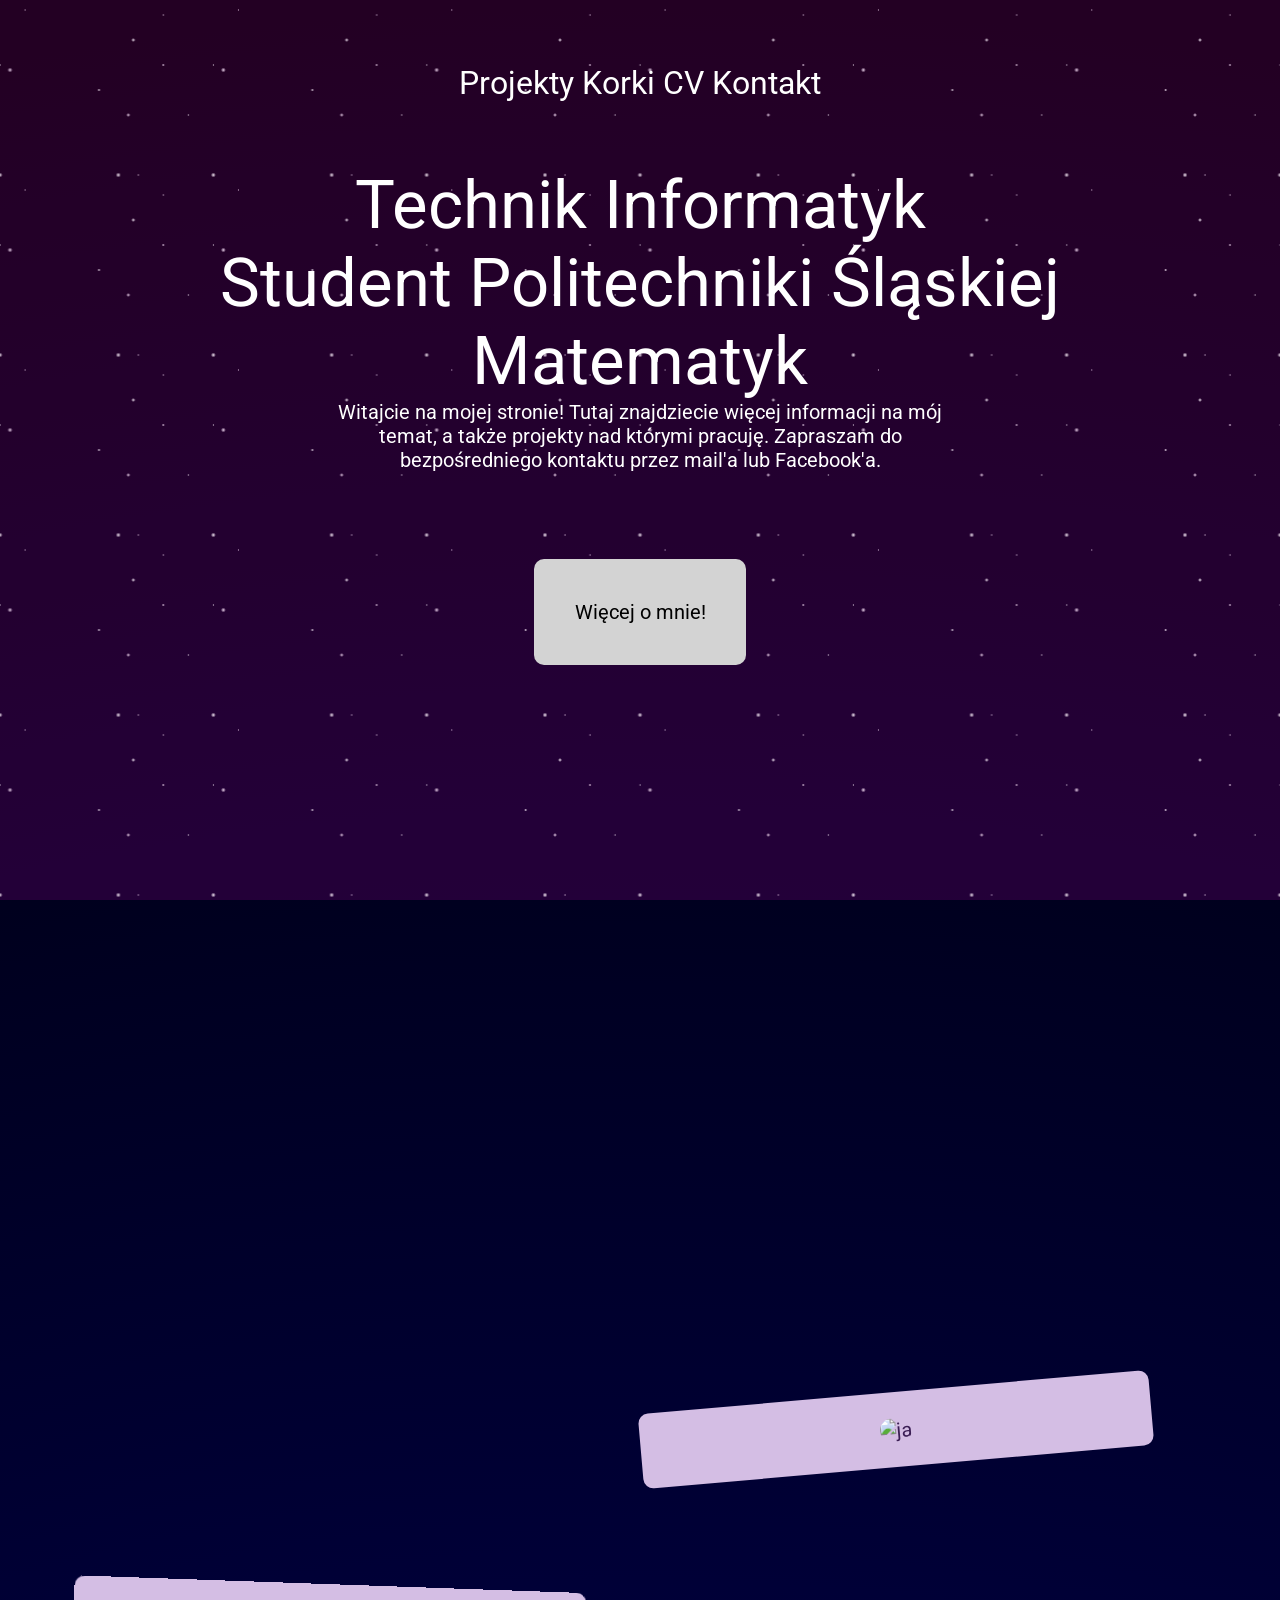
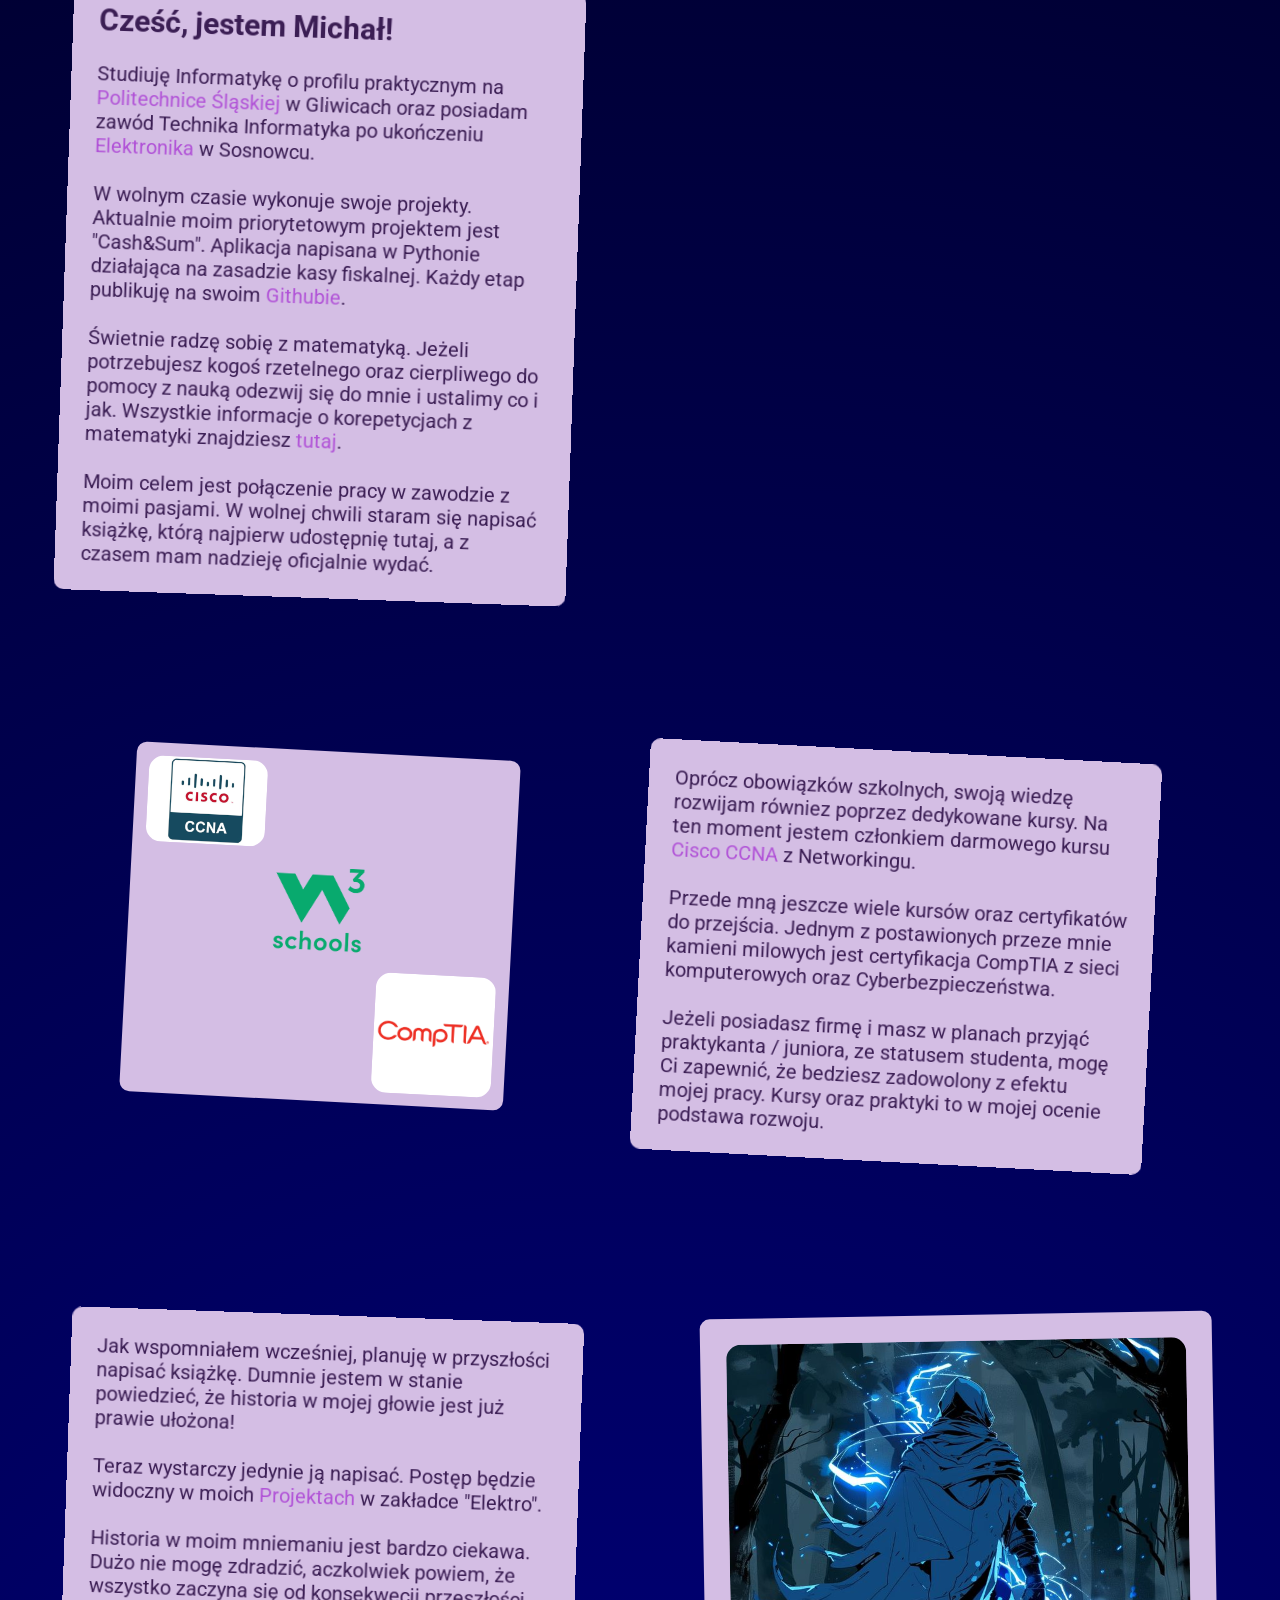
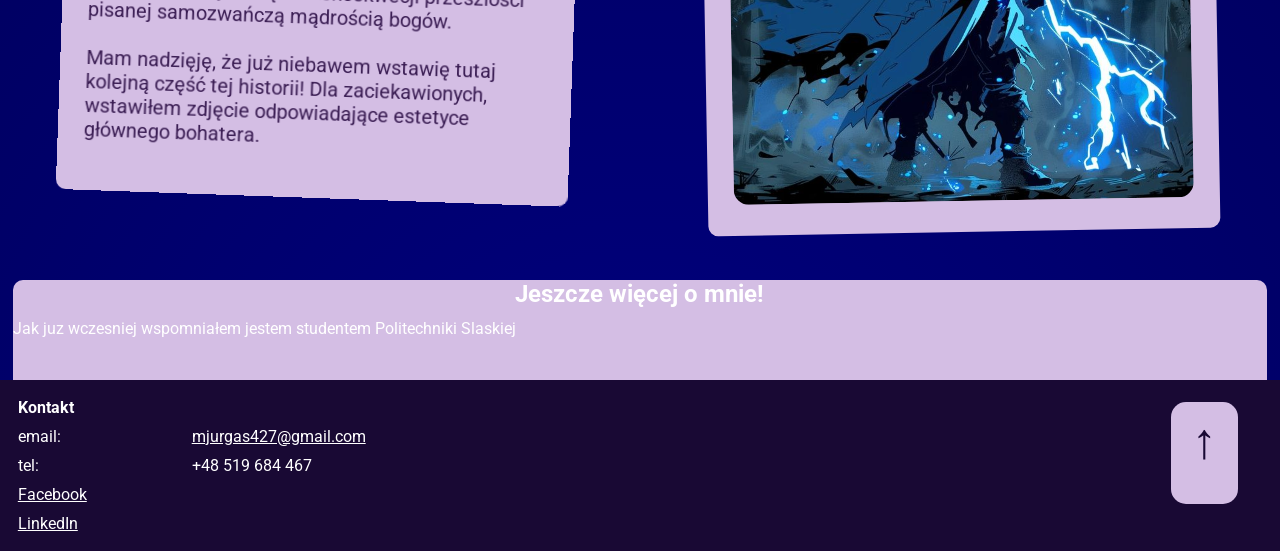
==== commit 320a22f7: "testy content long" ====
--- a/index.html
+++ b/index.html
@@ -16,25 +16,27 @@
     <link rel="stylesheet" href="./style/bot.css">
     <link rel="stylesheet" href="./style/style.css">  
     <link rel="stylesheet" href="./style/responsive.css">
+    <link rel="apple-touch-icon" sizes="180x180" href="./img/favicon_io/apple-touch-icon.png">
+    <link rel="icon" type="image/png" sizes="32x32" href="./img/favicon_io/favicon-32x32.png">
+    <link rel="icon" type="image/png" sizes="16x16" href="./img/favicon_io/favicon-16x16.png">
+    <link rel="manifest" href="./img/favicon_io/site.webmanifest">
     <title>srnv.pl</title>
 
 </head>
 <body>
-    <div class="1st-part">
+    <div class="f1st-part">
         <div class="top" id="top">
-            <div class="top-links">
                 <a href="">Projekty</a>
                 <a href="">Korki</a>
                 <a href="">CV</a>
                 <a href="">Kontakt</a>
-            </div>
         </div>
         <div class="main">
-                <h1 class="main-title">
-                    Technik Informatyk <br>
-                    Student Politechniki Śląskiej <br>
-                    Matematyk
-                </h1>
+                <div class="main-title">
+                    <p>Technik Informatyk</p>
+                    <p>Student Politechniki Śląskiej</p>
+                    <p>Matematyk</p>
+                </div>
 
                 <div class="main-opis">
                     Witajcie na mojej stronie! Tutaj znajdziecie więcej informacji na mój temat, a także projekty nad którymi pracuję. Zapraszam do bezpośredniego kontaktu przez mail'a lub Facebook'a.
@@ -85,9 +87,9 @@
                 </p>
             </div>
             <div class="kontener kursy-zdjecie">
-                <img src="./img/cisco-ccna-2.jpg" alt="logo-ccna" class="schodki1">
-                <img src="./img/w3sch.png" alt="w3schools-logo" class="schodki2">
-                <img src="./img/comptia.png" alt="comptia-logo" class="schodki3">
+                <img src="./img/cisco-ccna-2.jpg" alt="logo-ccna" class="schodki1 zdjecie">
+                <img src="./img/w3sch.png" alt="w3schools-logo" class="schodki2 zdjecie">
+                <img src="./img/comptia.png" alt="comptia-logo" class="schodki3 zdjecie">
             </div>
             
         </div> 
@@ -113,8 +115,11 @@
     </div>
 
     <div class="3rd-part">
-        <div class="content-long">
-            
+        <div class="content-long" id="content-long" onclick="display()">
+            <h2 class="content-long-tytul">Jeszcze więcej o mnie!</h2>
+            <p>
+                Jak juz wczesniej wspomniałem jestem studentem Politechniki Slaskiej
+            </p> <br>
         </div>
 
         <div class="bot">
@@ -157,6 +162,6 @@
     <div class="space stars1"></div>
     <div class="space stars2"></div>
     <div class="space stars3"></div>
-<!-- <script src="./js/script.js"></script> -->
+<script src="./js/script.js"></script>
 </body>
 </html>
--- a/style/content-long.css
+++ b/style/content-long.css
@@ -3,8 +3,12 @@
     background-color: #D4BEE4;
     height: 6.25rem;
     float: left;
-    /* margin-top: 2%; */
     margin-left: 1%;
     border-top-left-radius: 0.625rem;    
-    border-top-right-radius: 0.625rem;   
-}+    border-top-right-radius: 0.625rem;  
+    display: grid; 
+    transition: 0.3s linear;
+}
+.content-long h2{
+    text-align: center;
+}
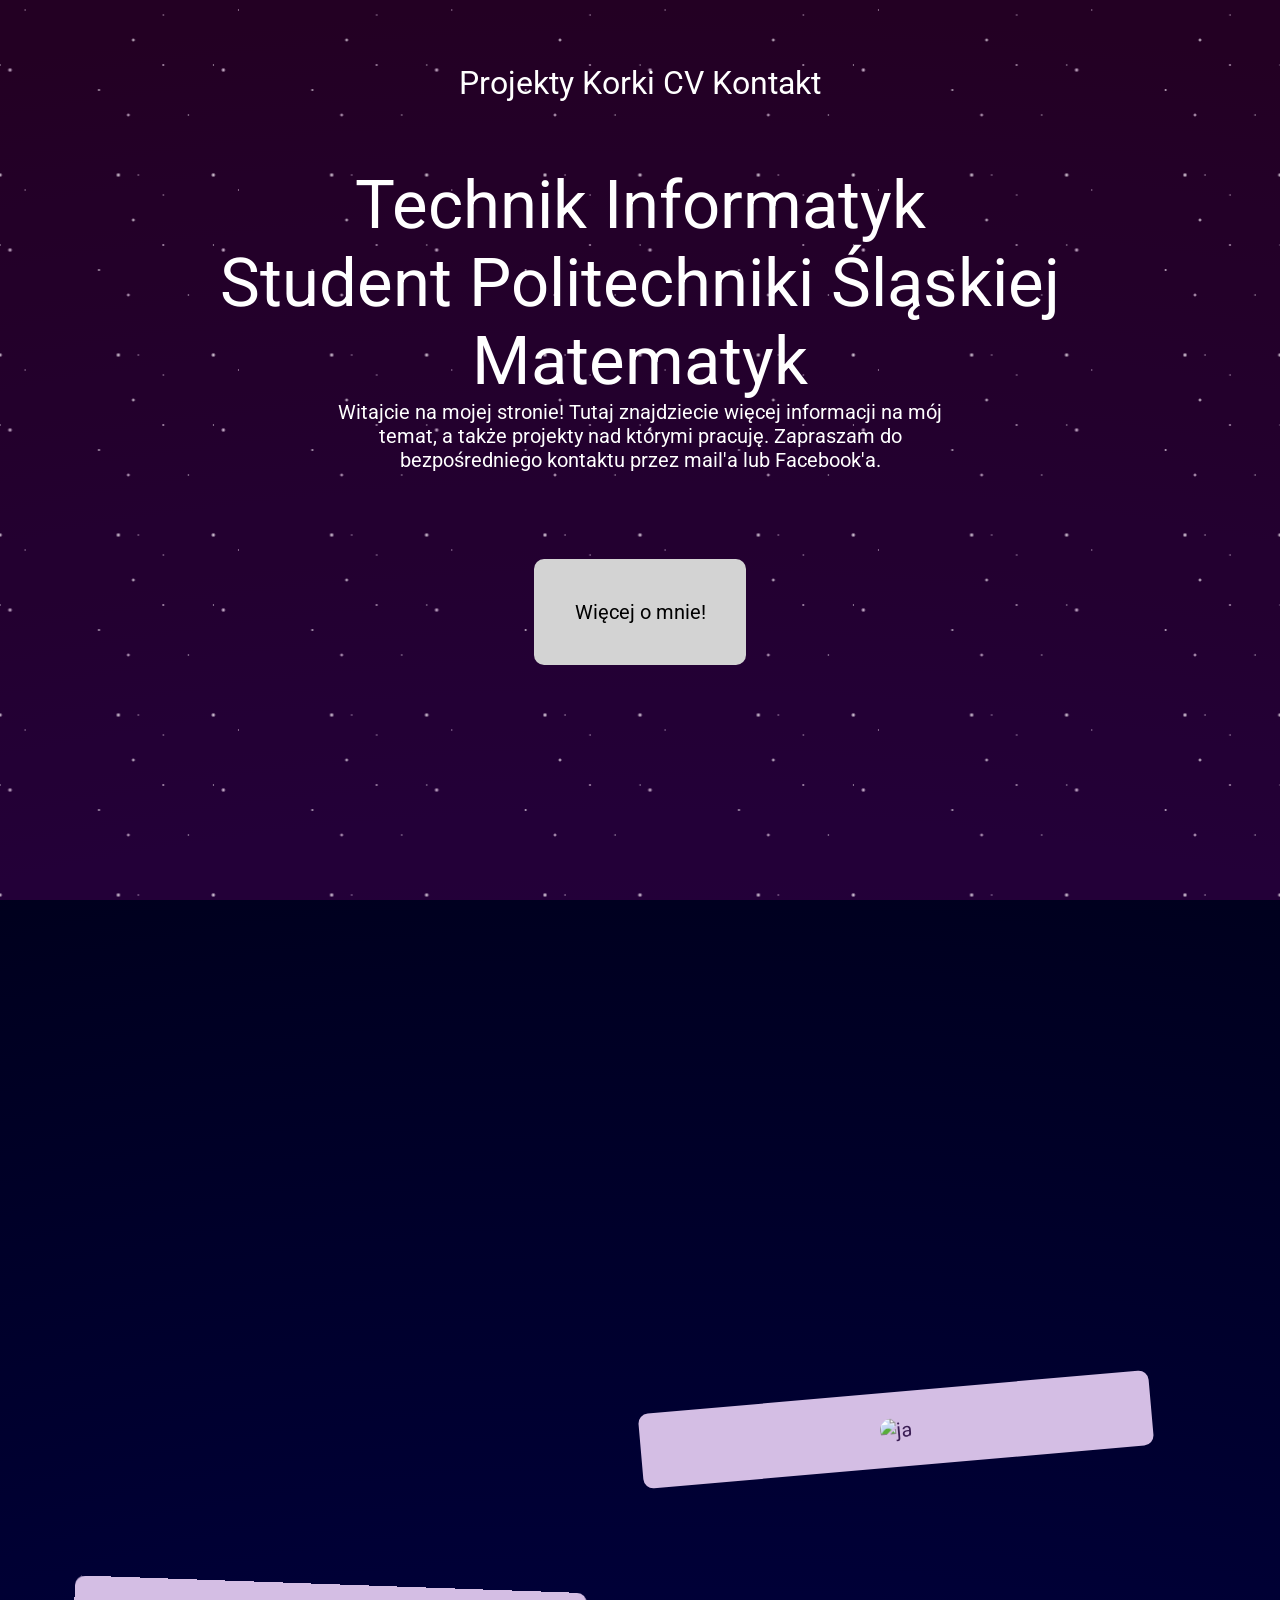
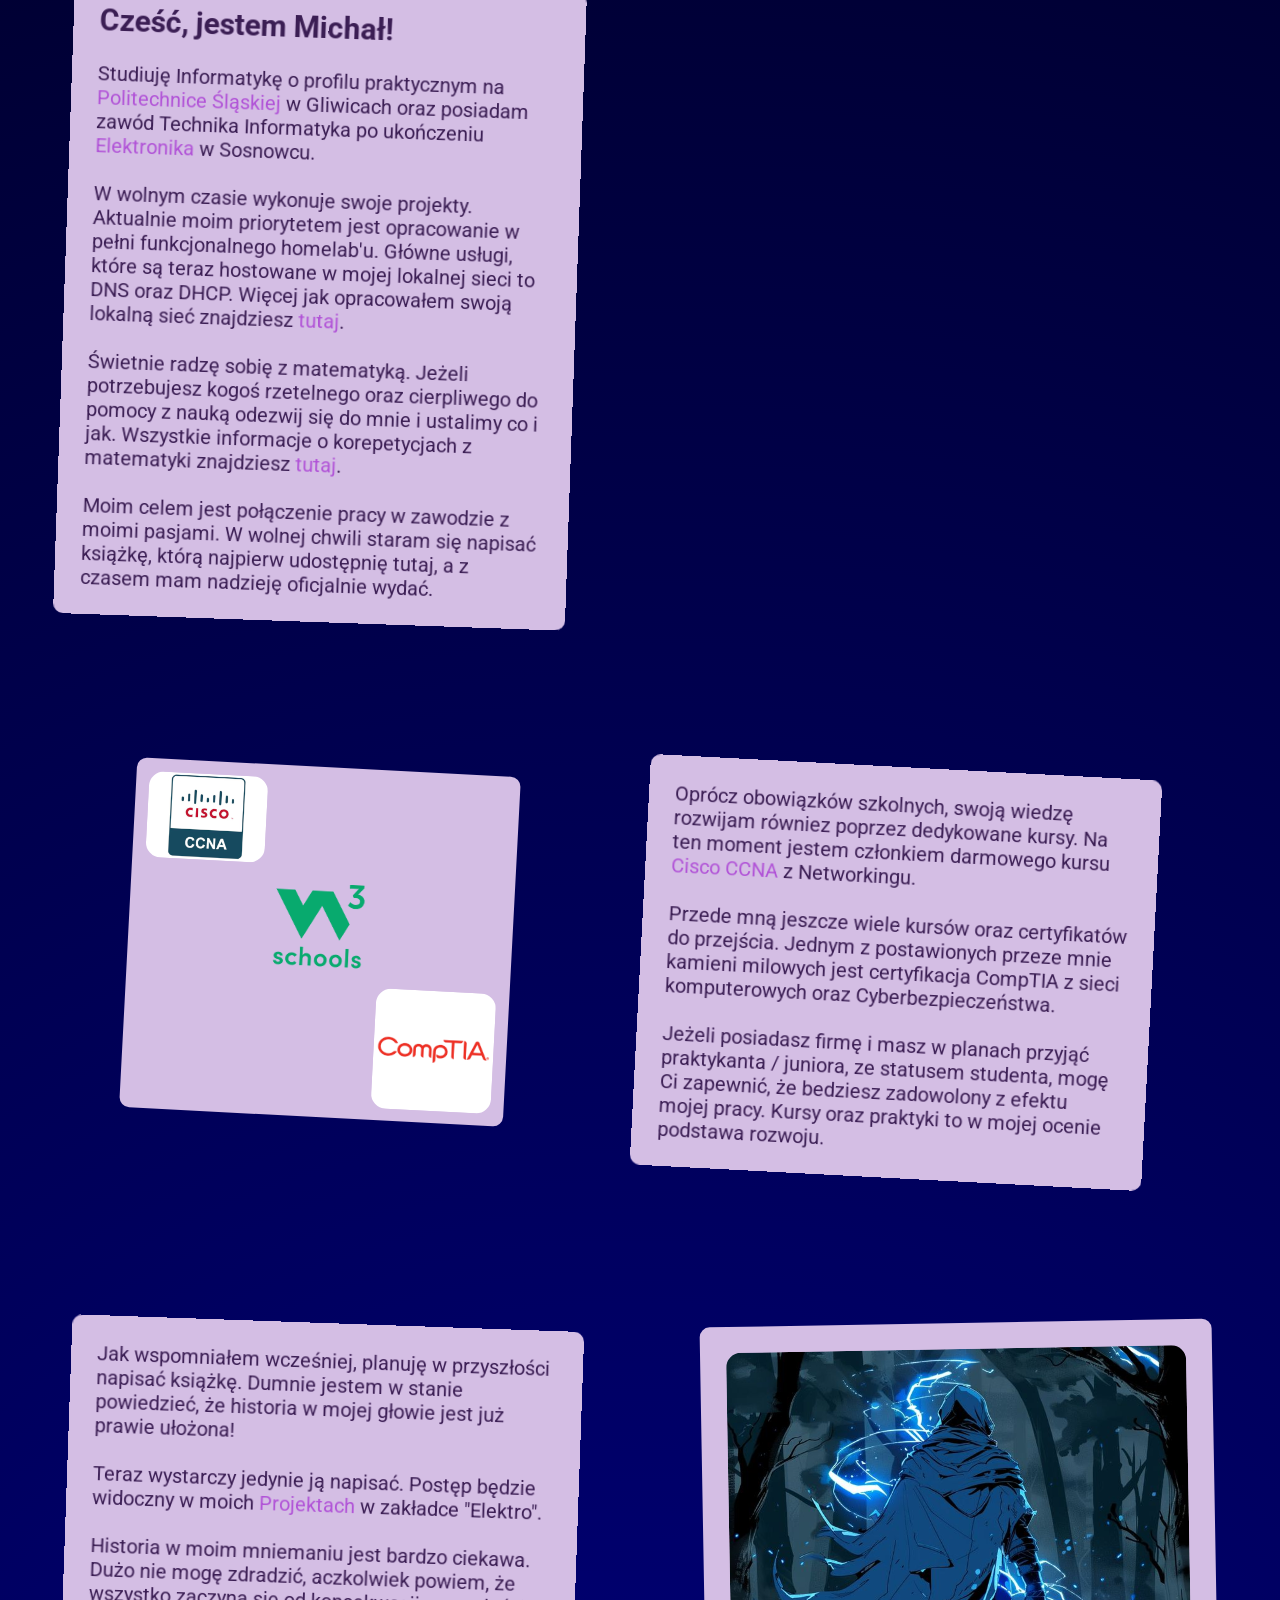
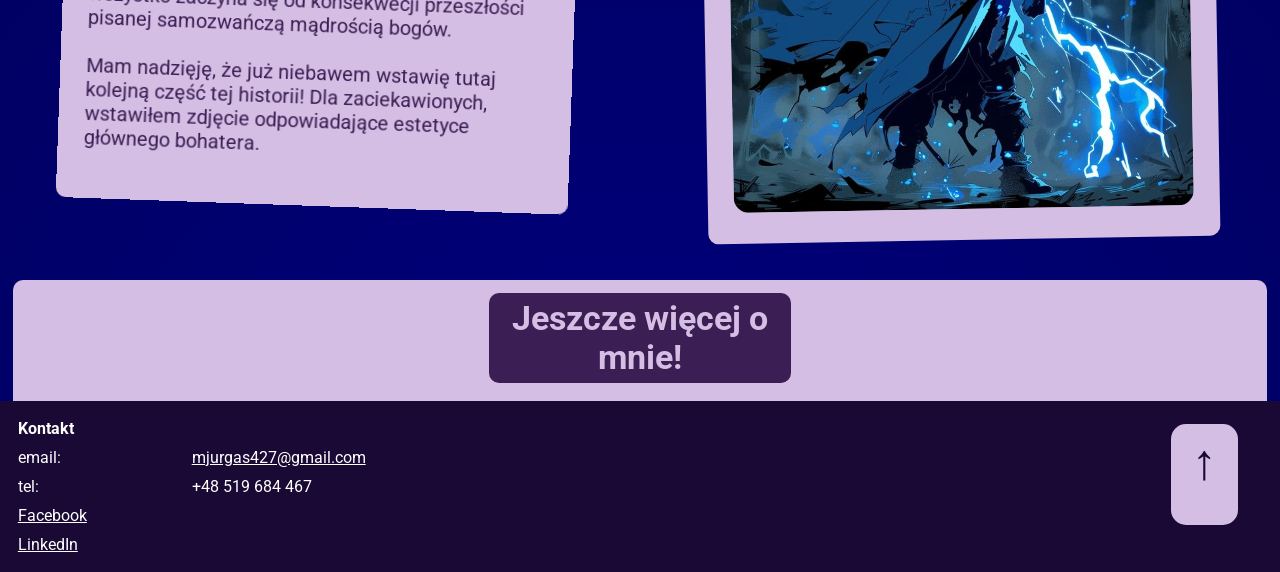
==== commit 4f1a3d12: "koniec content-long" ====
--- a/index.html
+++ b/index.html
@@ -26,7 +26,7 @@
 <body>
     <div class="f1st-part">
         <div class="top" id="top">
-                <a href="">Projekty</a>
+                <a href="./pods/projekty/projekty.html">Projekty</a>
                 <a href="">Korki</a>
                 <a href="">CV</a>
                 <a href="">Kontakt</a>
@@ -56,7 +56,7 @@
                         Studiuję Informatykę o profilu praktycznym na <a href="https://www.polsl.pl/" target="_blank">Politechnice Śląskiej</a> w Gliwicach oraz posiadam zawód Technika Informatyka po ukończeniu <a href="https://zse.edu.pl/" target="_blank">Elektronika</a> w Sosnowcu. 
                     </p> <br>
                     <p>
-                        W wolnym czasie wykonuje swoje projekty. Aktualnie moim priorytetowym projektem jest "Cash&Sum". Aplikacja napisana w Pythonie działająca na zasadzie kasy fiskalnej. Każdy etap publikuję na swoim <a href="https://github.com/saranovvv" target="_blank">Githubie</a>.
+                        W wolnym czasie wykonuje swoje projekty. Aktualnie moim priorytetem jest opracowanie w pełni funkcjonalnego homelab'u. Główne usługi, które są teraz hostowane w mojej lokalnej sieci to DNS oraz DHCP. Więcej jak opracowałem swoją lokalną sieć znajdziesz <a href="">tutaj</a>.
                     </p> <br>
 
                     <p>
@@ -115,11 +115,61 @@
     </div>
 
     <div class="3rd-part">
-        <div class="content-long" id="content-long" onclick="display()">
-            <h2 class="content-long-tytul">Jeszcze więcej o mnie!</h2>
-            <p>
-                Jak juz wczesniej wspomniałem jestem studentem Politechniki Slaskiej
-            </p> <br>
+        <div class="content-long" id="content-long">
+           <div>
+           </div>
+            <div class="content-long-tekst"> 
+                <div class="content-long-tekst-tytul test" id="show">
+                <h2 class="test" id="show">Jeszcze więcej o mnie!</h2>
+                </div>
+                <div class="content-long-tekst-tekst" id="show-tekst" >
+                <p>
+                    Muszę rzec, iż patrząc okiem Informatyka na przedstawienie się na swojej własnej stronie Internetowej jest prostym zadaniem. Trzeba użyć prostego schematu: 
+                    <ol style="padding-left: 3%;">
+                        <li>Umiejętności</li>
+                        <li>Doświadczenie</li>
+                        <li>Możliwości</li>
+                    </ol>
+                </p> <br>
+                <p>
+                    Jednak moje wewnętrzne ja, które oprócz bycia Informatykiem, pragnie zostać pisarzem krzyczy, abym zrobił to w zaskakujący sposób. Tutaj niestety pojawiają się już schody!
+                    Dlatego, po ciągłym namyśle co powinienem wstawić w miejsce informacji na mój temat, doszedłem do wniosku, że będę pisał otwarcie i bez niepotrzebnego skracania informacji. 
+                </p><br>
+                <p>
+                    Zaczynając od początku. <br>
+                    Mam na imię Michał. Jestem 20 letnim Informatykiem, który łączy zdobytą wiedzę z możliwościami wdrożenia jej w życie dzienne. Będąc kompletnie szczery cała moja przygoda z Informatyką zaczęła się 
+                    w momencie gdy próbowałem pobrać modyfikacje do gry Minecraft. Od tego momentu, z czasem co raz bardziej wdrażałem się w świat Informatyki. Taka prosta rzecz jak zwykła gra, zadecydowała w moim sercu 
+                    jaką ścieżkę życia chcę podjąć.  
+                </p><br>
+                <p>
+                    Po szkole podstawowej, poszedłem do <a href="">Technikum nr 8</a> w Sosnowcu, aby zdobyć zawód Technika Informatyka. Po 5-letniej wycieczce przez szkołe średnią jestem w stanie stwierdzić, że osiągnąłem to na czym mi zależało. 
+                    Zdobyłem wiedzę, która jeszcze bardziej rozpaliła zapał w sercu do Informatyki oraz rozwoju. Udział w projektach unijnych (przykładowo Erasmus+) pozwolił mi na odkrycie jak na pierwszy rzut oka wygląda praca Informatyka oraz 
+                    zwiedziłem piękną Malagę, której nie zapomnę do końca życia! Nie mogę również nie wspomnieć o zdobytym tytule Technika Informatyka. Nie chwaląc się, profesjonalnie zdane egzaminy oraz matura pozwoliły mi na dostanie się na wymarzony kierunek studiów. 
+
+                </p><br>
+                <p>
+                    Informatyka o profilu praktycznym na <a href="">Politechnice Śląskiej</a> na wydziale Matematyki Stosowanej najpierw była moim celem, a od momentu, w którym stała się moją rzeczywistością brzmi dla mnie nieralnie!
+                    Swoją ciężką pracą oraz mnóstwem poświęceń doszedłem do tego etapu i nie żałuję ani chwili. Możliwość nauki na Politechnice Śląskiej jest moją dumą i nie będę nigdy tego zaprzeczał. 
+                    Szczerze mówiąc, studia stały się dla mnie o wiele łatwiejsze niż technikum, patrząc na fakt, że uczę się jedynie rzeczy, które mnie interesują. <br>
+                </p><br>
+                <p>
+                    Oprócz wiedzy potrzebnej aby zdać studia, również biorę udział w kursach Networkingu oraz innych części Informatyki. Zaraz kończę kurs CCNA oraz od razu zabieram się za certyfikację swoich umiejętności. 
+                    Tego rodzaju kursy pozwalają mi na zdobycie niezbędnej wiedzy do pracy oraz realizowania swoich projektów. Dziedziną, która mnie najbardziej interesuje jest sieciowość i mam zamiar brnąć w nią najlepiej jak mogę. 
+                </p><br>
+                <p>
+                    Doświadczenie z matematyką mam od dawna, ponieważ od zawsze był to mój ulubiony przedmiot. Całą matematykę traktuję jak zagadki logiczne, które można rozwiązać. Z chęcią udzielam korepetycji z matematyki oraz zawsze przedstawiam ją od podstaw. W mojej teorii cała matematyka opiera się na kilku fundamentach, a reszta 
+                    zasad jest wyłącznie opisana na ich podstawach. Jeżeli ktoś potrzebuje pomocy z matematyką, nigdy nie odmówię pomocy. Chciałbym, żeby jak najwięcej ludzi zrozumiało, że matematyka jest prostym przedmiotem! Jedyne co trzeba to zrozumieć podstawy, a reszta przyjdzie w mgnieniu oka.
+                </p><br>
+                <p>
+                    Jestem osobą rzetelną oraz zawsze wykonuję swoje zadania na 102%. Przede mną jeszcze długa droga nauki oraz rozwoju, jednak wiem, że nie będę niczego żałował. Moje priorytety są proste: osiągnąć sukces taki o jakim marzę. <b>Z chęcią opowiem o sobie więcej osobiście!</b> 
+                </p><br>
+                <p>
+                    Kontakt ze mną znajdziecie <a href="">tutaj</a>!
+                </p><br>
+                </div>
+            </div>
+            <div>
+            </div>
         </div>
 
         <div class="bot">
--- a/style/content-long.css
+++ b/style/content-long.css
@@ -1,14 +1,49 @@
 .content-long{
     width: 98%;
     background-color: #D4BEE4;
-    height: 6.25rem;
+    height: auto;
     float: left;
     margin-left: 1%;
     border-top-left-radius: 0.625rem;    
     border-top-right-radius: 0.625rem;  
     display: grid; 
-    transition: 0.3s linear;
+    color: #3B1E54;
+    justify-content: center;
+    grid-template-columns: 1fr 2fr 1fr;
 }
 .content-long h2{
     text-align: center;
 }
+.content-long-tekst{
+    padding: 2%;
+    font-size: 1.40rem;
+}
+
+.content-long-tekst-tytul{
+    display: grid;
+    width: 50%;
+    margin-left: 25%;
+    color: #D4BEE4;
+    background-color: #3B1E54;
+    padding: 1%;
+    border-radius: 10px;
+    margin-bottom: 1%;
+}
+
+.content-long-tekst-tekst{
+    display: none;
+}
+
+@keyframes smooth {
+    from {
+      opacity: 0;
+    }
+    to {
+      opacity: 1;
+    }
+}
+
+.show{
+    animation: smooth 1s ease;
+    display: grid;
+}
--- a/style/responsive.css
+++ b/style/responsive.css
@@ -0,0 +1,154 @@
+@media (max-width:1440px){
+    .kursy-zdjecie > img{
+        width: 33.3%;
+    }
+}
+
+@media (max-width:1024px){
+    /* TOP */
+    body{
+        grid-template-rows: 1fr 1fr;
+    }
+    .top{
+        font-size: 2rem;
+    }
+    .main-opis{
+        width: 70%;
+        margin-left: 15%;
+        font-size: clamp(0.8rem, 1.5rem, 2rem);
+
+    }
+    .main-przycisk{
+        margin-bottom: 200%;
+    }
+    .przycisk-wiecej{
+        font-size: 2rem;
+    }
+    /* KONTENT */
+    .content{
+        row-gap: 0;
+    }
+    .kontener{
+        width: 40%;
+        font-size: min(1rem, 90%);
+        height: auto;
+    }
+    .omnie-tekst{
+        margin-top: 0;
+        margin-bottom: 0;
+    }
+    .omnie-zdjecie{
+        float: right;
+        margin-right: 5%;
+        margin-bottom: 0;
+    }
+    .kursy-tekst{
+        margin-top: 0;
+        margin-right: 5%;
+    }
+    .kursy-zdjecie{
+        margin-left: 5%;
+    }
+    .electro-tekst{
+        margin-top: 0;
+    }
+    .electro-zdjecie{
+        margin-left: 10%;
+    }
+
+    /* BOT */
+    .content-long{
+        width: 96%;
+        margin-left: 2%;
+        grid-template-columns: 0fr 1fr 0fr;
+    }
+    .content-long-tekst{
+        padding: 5%;
+        font-size: 1rem;
+    }
+    .bot{
+        grid-template-columns: 5fr 1fr;
+    }
+    .bot-tabela table{
+        width: 100%;
+    }
+
+}
+
+@media (max-width:600px){
+    /* STYLE */
+    body{
+            display: -ms-inline-grid;
+    }
+    /* TOP */
+    .main{
+        margin-top: 5%;
+    }
+    .main-przycisk{
+        margin-top: 3%;
+        margin-bottom: 10%;
+    }
+
+    /* kontent */
+    .content{
+        grid-auto-columns: auto;
+        row-gap: 1%;
+    }
+    .o-mnie{
+        width: 100%;
+    }
+    .omnie-tekst{
+        font-size: 0.9rem;
+        width: 90%;
+        transform: rotate(1deg);
+    }
+    .omnie-zdjecie{
+        margin-top: 7%;
+        width: 90%;
+        transform: rotate(-1deg);
+        margin-bottom: 0;
+    }
+    .kursy-tekst{
+        font-size: 0.9rem;
+        width: 90%;
+        transform: rotate(-1deg);
+        float: left;
+        margin-top: 0;
+    }
+    .kursy-zdjecie{
+        margin-top: 7%;
+        width: 80%;
+        transform: rotate(0.5deg);
+    }
+
+    .electro-tekst{
+        font-size: 0.9rem;
+        width: 90%;
+        transform: rotate(1deg);
+    }
+    .electro-zdjecie{
+        margin-top: 7%;
+        width: 80%;
+        transform: rotate(-0.5deg);   
+        margin-bottom: 20%;
+        margin-left: 8%;
+    }
+
+    /* BOT */
+    .content-long{
+        width: 94%;
+        margin-left: 3%;
+        grid-template-columns: 0fr 1fr 0fr;
+    }
+    .content-long-tekst{
+        padding: 5%;
+        font-size: 0.9rem;
+    }
+    .bot-tabela table{
+        width: 100%;
+    }
+    .pwrt{
+        display: none;
+    }
+
+}
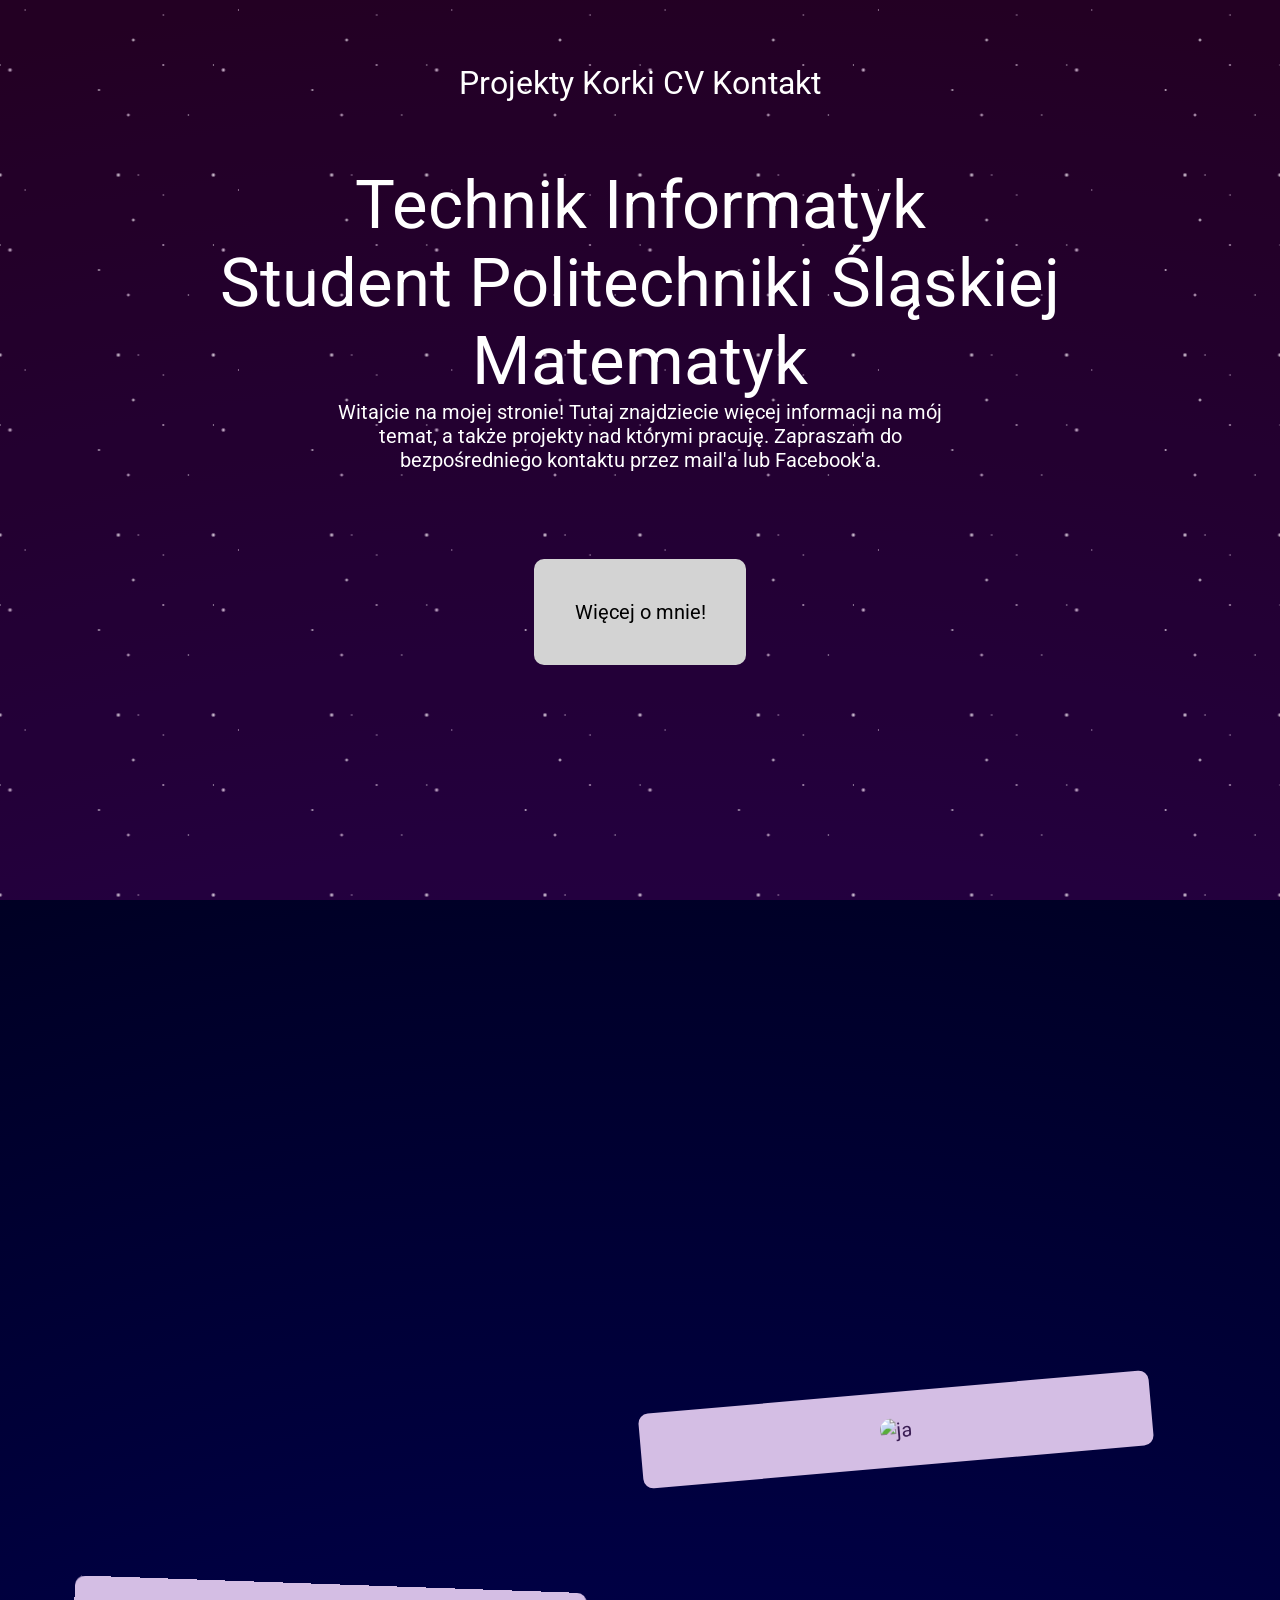
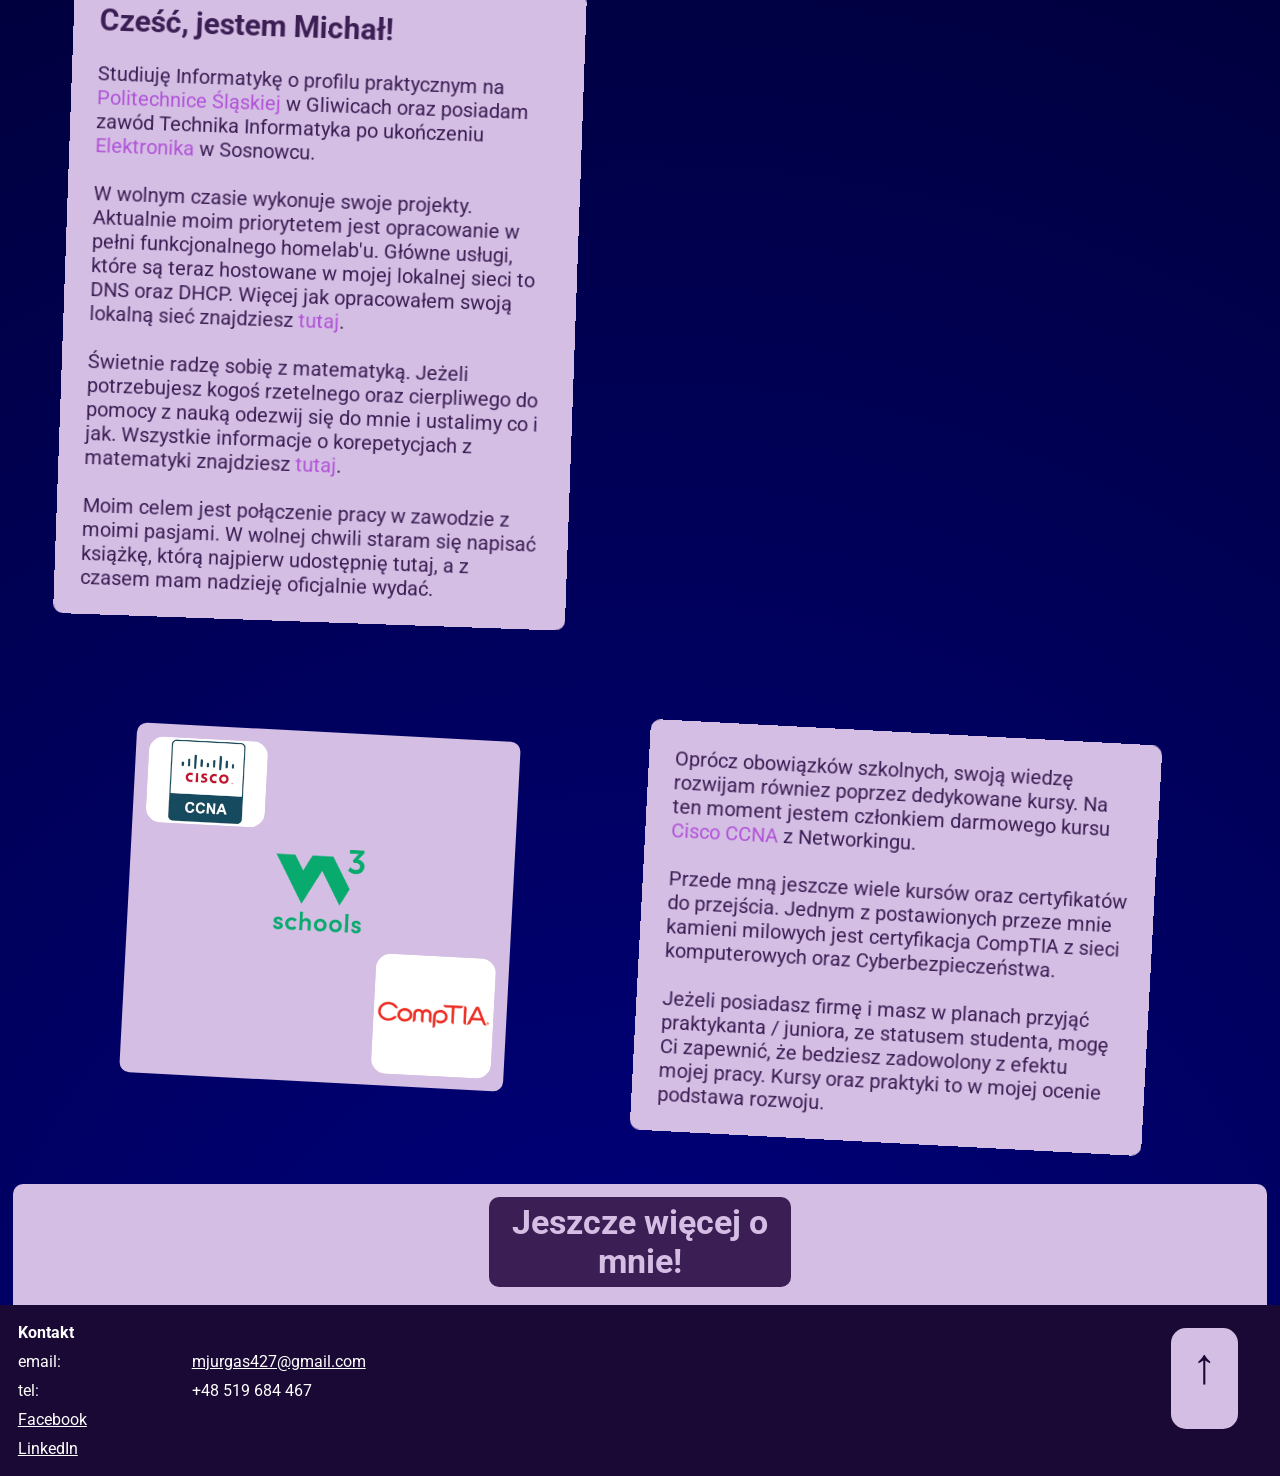
==== commit 816cf20a: "naprawa grid-format-rows oraz usuniecie kontentu electro" ====
--- a/index.html
+++ b/index.html
@@ -1,5 +1,5 @@
 <!DOCTYPE html>
-<html lang="en">
+<html lang="pl">
 <head>
     <meta charset="UTF-8">
     <meta name="viewport" content="width=device-width, initial-scale=1.0">
@@ -20,16 +20,16 @@
     <link rel="icon" type="image/png" sizes="32x32" href="./img/favicon_io/favicon-32x32.png">
     <link rel="icon" type="image/png" sizes="16x16" href="./img/favicon_io/favicon-16x16.png">
     <link rel="manifest" href="./img/favicon_io/site.webmanifest">
-    <title>srnv.pl</title>
+    <title>srnv.pl -> Main</title>
 
 </head>
 <body>
     <div class="f1st-part">
         <div class="top" id="top">
                 <a href="./pods/projekty/projekty.html">Projekty</a>
-                <a href="">Korki</a>
-                <a href="">CV</a>
-                <a href="">Kontakt</a>
+                <a href="./pods/korki/korki.html">Korki</a>
+                <a href="./pods/CV/cv.html">CV</a>
+                <a href="./pods/kontakt/kontakt.html">Kontakt</a>
         </div>
         <div class="main">
                 <div class="main-title">
@@ -93,7 +93,7 @@
             </div>
             
         </div> 
-        <div class="electro">
+        <!-- <div class="electro">
             <div class="kontener electro-tekst">
                 <p>
                     Jak wspomniałem wcześniej, planuję w przyszłości napisać książkę. Dumnie jestem w stanie powiedzieć, że historia w mojej głowie jest już prawie ułożona!
@@ -111,7 +111,7 @@
             <div class="kontener electro-zdjecie">
                 <img src="./img/ivra.jpg" alt="ivra cascada" class="zdjecie ivra">
             </div>
-        </div>
+        </div> -->
     </div>
 
     <div class="3rd-part">
--- a/style/style.css
+++ b/style/style.css
@@ -11,8 +11,7 @@
         font-family: "Roboto", sans-serif;
         color: white;
         display: grid;
-        /* row-gap: 5%; */
-        grid-template-rows: 2fr 3fr;
+        grid-template-rows: 1fr 1fr 0fr;
 }
 
 a{
